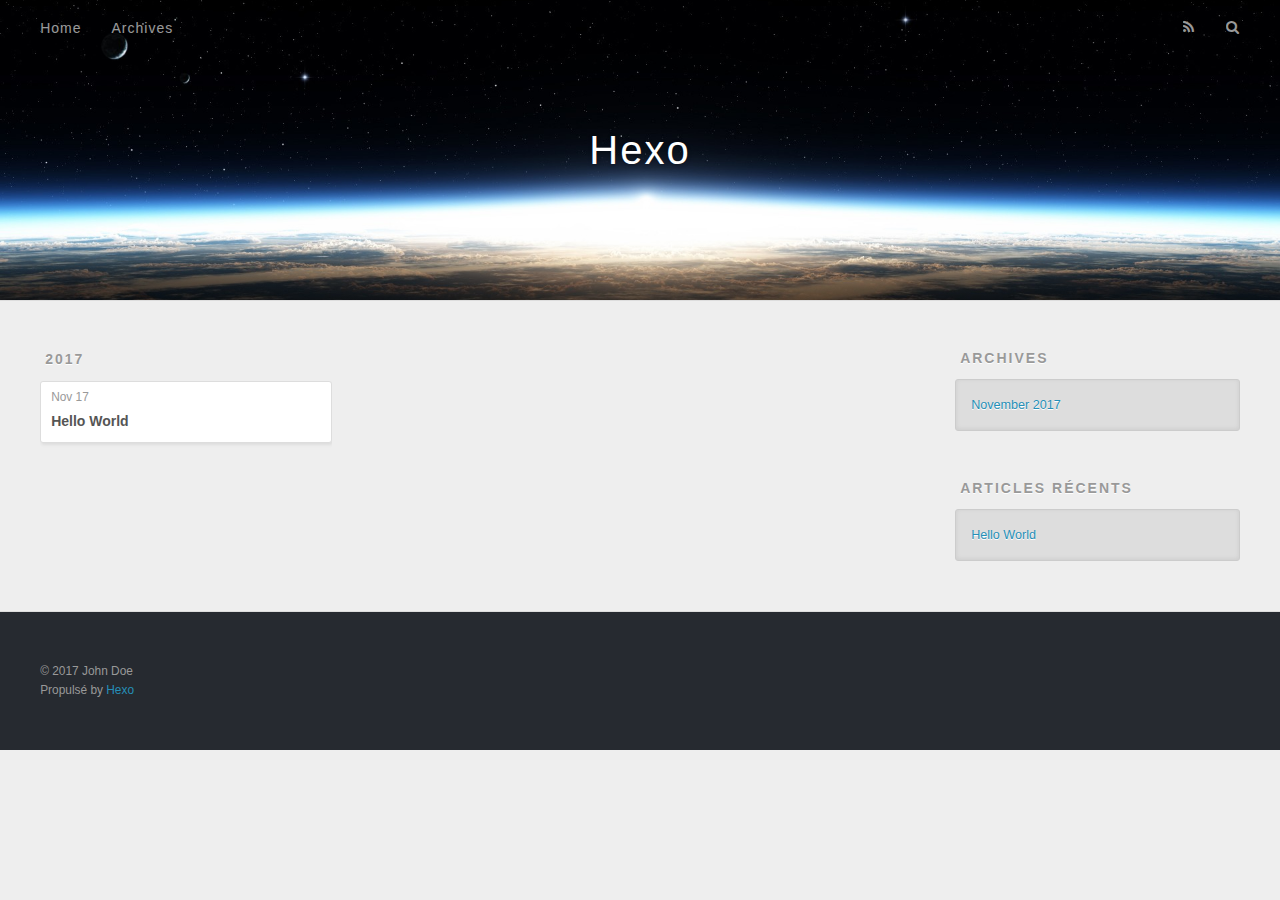
==== archives/index.html @ 2ea52ee2 "Site updated: 2017-11-17 14:24:25" ====
<!DOCTYPE html>
<html>
<head>
  <meta charset="utf-8">
  
  <title>Archives | Hexo</title>
  <meta name="viewport" content="width=device-width, initial-scale=1, maximum-scale=1">
  <meta property="og:type" content="website">
<meta property="og:title" content="Hexo">
<meta property="og:url" content="http://yoursite.com/archives/index.html">
<meta property="og:site_name" content="Hexo">
<meta name="twitter:card" content="summary">
<meta name="twitter:title" content="Hexo">
  
    <link rel="alternate" href="/atom.xml" title="Hexo" type="application/atom+xml">
  
  
    <link rel="icon" href="/favicon.png">
  
  
    <link href="//fonts.googleapis.com/css?family=Source+Code+Pro" rel="stylesheet" type="text/css">
  
  <link rel="stylesheet" href="/css/style.css">
  

</head>

<body>
  <div id="container">
    <div id="wrap">
      <header id="header">
  <div id="banner"></div>
  <div id="header-outer" class="outer">
    <div id="header-title" class="inner">
      <h1 id="logo-wrap">
        <a href="/" id="logo">Hexo</a>
      </h1>
      
    </div>
    <div id="header-inner" class="inner">
      <nav id="main-nav">
        <a id="main-nav-toggle" class="nav-icon"></a>
        
          <a class="main-nav-link" href="/">Home</a>
        
          <a class="main-nav-link" href="/archives">Archives</a>
        
      </nav>
      <nav id="sub-nav">
        
          <a id="nav-rss-link" class="nav-icon" href="/atom.xml" title="Flux RSS"></a>
        
        <a id="nav-search-btn" class="nav-icon" title="Rechercher"></a>
      </nav>
      <div id="search-form-wrap">
        <form action="//google.com/search" method="get" accept-charset="UTF-8" class="search-form"><input type="search" name="q" class="search-form-input" placeholder="Search"><button type="submit" class="search-form-submit">&#xF002;</button><input type="hidden" name="sitesearch" value="http://yoursite.com"></form>
      </div>
    </div>
  </div>
</header>
      <div class="outer">
        <section id="main">
  
  
    
    
      
      
      <section class="archives-wrap">
        <div class="archive-year-wrap">
          <a href="/archives/2017" class="archive-year">2017</a>
        </div>
        <div class="archives">
    
    <article class="archive-article archive-type-post">
  <div class="archive-article-inner">
    <header class="archive-article-header">
      <a href="/2017/11/17/hello-world/" class="archive-article-date">
  <time datetime="2017-11-17T05:58:06.000Z" itemprop="datePublished">Nov 17</time>
</a>
      
  
    <h1 itemprop="name">
      <a class="archive-article-title" href="/2017/11/17/hello-world/">Hello World</a>
    </h1>
  

    </header>
  </div>
</article>
  
  
    </div></section>
  

</section>
        
          <aside id="sidebar">
  
    

  
    

  
    
  
    
  <div class="widget-wrap">
    <h3 class="widget-title">Archives</h3>
    <div class="widget">
      <ul class="archive-list"><li class="archive-list-item"><a class="archive-list-link" href="/archives/2017/11/">November 2017</a></li></ul>
    </div>
  </div>


  
    
  <div class="widget-wrap">
    <h3 class="widget-title">Articles récents</h3>
    <div class="widget">
      <ul>
        
          <li>
            <a href="/2017/11/17/hello-world/">Hello World</a>
          </li>
        
      </ul>
    </div>
  </div>

  
</aside>
        
      </div>
      <footer id="footer">
  
  <div class="outer">
    <div id="footer-info" class="inner">
      &copy; 2017 John Doe<br>
      Propulsé by <a href="http://hexo.io/" target="_blank">Hexo</a>
    </div>
  </div>
</footer>
    </div>
    <nav id="mobile-nav">
  
    <a href="/" class="mobile-nav-link">Home</a>
  
    <a href="/archives" class="mobile-nav-link">Archives</a>
  
</nav>
    

<script src="//ajax.googleapis.com/ajax/libs/jquery/2.0.3/jquery.min.js"></script>


  <link rel="stylesheet" href="/fancybox/jquery.fancybox.css">
  <script src="/fancybox/jquery.fancybox.pack.js"></script>


<script src="/js/script.js"></script>

  </div>
</body>
</html>
---- css/style.css ----
body {
  width: 100%;
}
body:before,
body:after {
  content: "";
  display: table;
}
body:after {
  clear: both;
}
html,
body,
div,
span,
applet,
object,
iframe,
h1,
h2,
h3,
h4,
h5,
h6,
p,
blockquote,
pre,
a,
abbr,
acronym,
address,
big,
cite,
code,
del,
dfn,
em,
img,
ins,
kbd,
q,
s,
samp,
small,
strike,
strong,
sub,
sup,
tt,
var,
dl,
dt,
dd,
ol,
ul,
li,
fieldset,
form,
label,
legend,
table,
caption,
tbody,
tfoot,
thead,
tr,
th,
td {
  margin: 0;
  padding: 0;
  border: 0;
  outline: 0;
  font-weight: inherit;
  font-style: inherit;
  font-family: inherit;
  font-size: 100%;
  vertical-align: baseline;
}
body {
  line-height: 1;
  color: #000;
  background: #fff;
}
ol,
ul {
  list-style: none;
}
table {
  border-collapse: separate;
  border-spacing: 0;
  vertical-align: middle;
}
caption,
th,
td {
  text-align: left;
  font-weight: normal;
  vertical-align: middle;
}
a img {
  border: none;
}
input,
button {
  margin: 0;
  padding: 0;
}
input::-moz-focus-inner,
button::-moz-focus-inner {
  border: 0;
  padding: 0;
}
@font-face {
  font-family: FontAwesome;
  font-style: normal;
  font-weight: normal;
  src: url("fonts/fontawesome-webfont.eot?v=#4.0.3");
  src: url("fonts/fontawesome-webfont.eot?#iefix&v=#4.0.3") format("embedded-opentype"), url("fonts/fontawesome-webfont.woff?v=#4.0.3") format("woff"), url("fonts/fontawesome-webfont.ttf?v=#4.0.3") format("truetype"), url("fonts/fontawesome-webfont.svg#fontawesomeregular?v=#4.0.3") format("svg");
}
html,
body,
#container {
  height: 100%;
}
body {
  background: #eee;
  font: 14px "Helvetica Neue", Helvetica, Arial, sans-serif;
  -webkit-text-size-adjust: 100%;
}
.outer {
  max-width: 1220px;
  margin: 0 auto;
  padding: 0 20px;
}
.outer:before,
.outer:after {
  content: "";
  display: table;
}
.outer:after {
  clear: both;
}
.inner {
  display: inline;
  float: left;
  width: 98.33333333333333%;
  margin: 0 0.833333333333333%;
}
.left,
.alignleft {
  float: left;
}
.right,
.alignright {
  float: right;
}
.clear {
  clear: both;
}
#container {
  position: relative;
}
.mobile-nav-on {
  overflow: hidden;
}
#wrap {
  height: 100%;
  width: 100%;
  position: absolute;
  top: 0;
  left: 0;
  -webkit-transition: 0.2s ease-out;
  -moz-transition: 0.2s ease-out;
  -ms-transition: 0.2s ease-out;
  transition: 0.2s ease-out;
  z-index: 1;
  background: #eee;
}
.mobile-nav-on #wrap {
  left: 280px;
}
@media screen and (min-width: 768px) {
  #main {
    display: inline;
    float: left;
    width: 73.33333333333333%;
    margin: 0 0.833333333333333%;
  }
}
.article-date,
.article-category-link,
.archive-year,
.widget-title {
  text-decoration: none;
  text-transform: uppercase;
  letter-spacing: 2px;
  color: #999;
  margin-bottom: 1em;
  margin-left: 5px;
  line-height: 1em;
  text-shadow: 0 1px #fff;
  font-weight: bold;
}
.article-inner,
.archive-article-inner {
  background: #fff;
  -webkit-box-shadow: 1px 2px 3px #ddd;
  box-shadow: 1px 2px 3px #ddd;
  border: 1px solid #ddd;
  border-radius: 3px;
}
.article-entry h1,
.widget h1 {
  font-size: 2em;
}
.article-entry h2,
.widget h2 {
  font-size: 1.5em;
}
.article-entry h3,
.widget h3 {
  font-size: 1.3em;
}
.article-entry h4,
.widget h4 {
  font-size: 1.2em;
}
.article-entry h5,
.widget h5 {
  font-size: 1em;
}
.article-entry h6,
.widget h6 {
  font-size: 1em;
  color: #999;
}
.article-entry hr,
.widget hr {
  border: 1px dashed #ddd;
}
.article-entry strong,
.widget strong {
  font-weight: bold;
}
.article-entry em,
.widget em,
.article-entry cite,
.widget cite {
  font-style: italic;
}
.article-entry sup,
.widget sup,
.article-entry sub,
.widget sub {
  font-size: 0.75em;
  line-height: 0;
  position: relative;
  vertical-align: baseline;
}
.article-entry sup,
.widget sup {
  top: -0.5em;
}
.article-entry sub,
.widget sub {
  bottom: -0.2em;
}
.article-entry small,
.widget small {
  font-size: 0.85em;
}
.article-entry acronym,
.widget acronym,
.article-entry abbr,
.widget abbr {
  border-bottom: 1px dotted;
}
.article-entry ul,
.widget ul,
.article-entry ol,
.widget ol,
.article-entry dl,
.widget dl {
  margin: 0 20px;
  line-height: 1.6em;
}
.article-entry ul ul,
.widget ul ul,
.article-entry ol ul,
.widget ol ul,
.article-entry ul ol,
.widget ul ol,
.article-entry ol ol,
.widget ol ol {
  margin-top: 0;
  margin-bottom: 0;
}
.article-entry ul,
.widget ul {
  list-style: disc;
}
.article-entry ol,
.widget ol {
  list-style: decimal;
}
.article-entry dt,
.widget dt {
  font-weight: bold;
}
#header {
  height: 300px;
  position: relative;
  border-bottom: 1px solid #ddd;
}
#header:before,
#header:after {
  content: "";
  position: absolute;
  left: 0;
  right: 0;
  height: 40px;
}
#header:before {
  top: 0;
  background: -webkit-linear-gradient(rgba(0,0,0,0.2), transparent);
  background: -moz-linear-gradient(rgba(0,0,0,0.2), transparent);
  background: -ms-linear-gradient(rgba(0,0,0,0.2), transparent);
  background: linear-gradient(rgba(0,0,0,0.2), transparent);
}
#header:after {
  bottom: 0;
  background: -webkit-linear-gradient(transparent, rgba(0,0,0,0.2));
  background: -moz-linear-gradient(transparent, rgba(0,0,0,0.2));
  background: -ms-linear-gradient(transparent, rgba(0,0,0,0.2));
  background: linear-gradient(transparent, rgba(0,0,0,0.2));
}
#header-outer {
  height: 100%;
  position: relative;
}
#header-inner {
  position: relative;
  overflow: hidden;
}
#banner {
  position: absolute;
  top: 0;
  left: 0;
  width: 100%;
  height: 100%;
  background: url("images/banner.jpg") center #000;
  -webkit-background-size: cover;
  -moz-background-size: cover;
  background-size: cover;
  z-index: -1;
}
#header-title {
  text-align: center;
  height: 40px;
  position: absolute;
  top: 50%;
  left: 0;
  margin-top: -20px;
}
#logo,
#subtitle {
  text-decoration: none;
  color: #fff;
  font-weight: 300;
  text-shadow: 0 1px 4px rgba(0,0,0,0.3);
}
#logo {
  font-size: 40px;
  line-height: 40px;
  letter-spacing: 2px;
}
#subtitle {
  font-size: 16px;
  line-height: 16px;
  letter-spacing: 1px;
}
#subtitle-wrap {
  margin-top: 16px;
}
#main-nav {
  float: left;
  margin-left: -15px;
}
.nav-icon,
.main-nav-link {
  float: left;
  color: #fff;
  opacity: 0.6;
  text-decoration: none;
  text-shadow: 0 1px rgba(0,0,0,0.2);
  -webkit-transition: opacity 0.2s;
  -moz-transition: opacity 0.2s;
  -ms-transition: opacity 0.2s;
  transition: opacity 0.2s;
  display: block;
  padding: 20px 15px;
}
.nav-icon:hover,
.main-nav-link:hover {
  opacity: 1;
}
.nav-icon {
  font-family: FontAwesome;
  text-align: center;
  font-size: 14px;
  width: 14px;
  height: 14px;
  padding: 20px 15px;
  position: relative;
  cursor: pointer;
}
.main-nav-link {
  font-weight: 300;
  letter-spacing: 1px;
}
@media screen and (max-width: 479px) {
  .main-nav-link {
    display: none;
  }
}
#main-nav-toggle {
  display: none;
}
#main-nav-toggle:before {
  content: "\f0c9";
}
@media screen and (max-width: 479px) {
  #main-nav-toggle {
    display: block;
  }
}
#sub-nav {
  float: right;
  margin-right: -15px;
}
#nav-rss-link:before {
  content: "\f09e";
}
#nav-search-btn:before {
  content: "\f002";
}
#search-form-wrap {
  position: absolute;
  top: 15px;
  width: 150px;
  height: 30px;
  right: -150px;
  opacity: 0;
  -webkit-transition: 0.2s ease-out;
  -moz-transition: 0.2s ease-out;
  -ms-transition: 0.2s ease-out;
  transition: 0.2s ease-out;
}
#search-form-wrap.on {
  opacity: 1;
  right: 0;
}
@media screen and (max-width: 479px) {
  #search-form-wrap {
    width: 100%;
    right: -100%;
  }
}
.search-form {
  position: absolute;
  top: 0;
  left: 0;
  right: 0;
  background: #fff;
  padding: 5px 15px;
  border-radius: 15px;
  -webkit-box-shadow: 0 0 10px rgba(0,0,0,0.3);
  box-shadow: 0 0 10px rgba(0,0,0,0.3);
}
.search-form-input {
  border: none;
  background: none;
  color: #555;
  width: 100%;
  font: 13px "Helvetica Neue", Helvetica, Arial, sans-serif;
  outline: none;
}
.search-form-input::-webkit-search-results-decoration,
.search-form-input::-webkit-search-cancel-button {
  -webkit-appearance: none;
}
.search-form-submit {
  position: absolute;
  top: 50%;
  right: 10px;
  margin-top: -7px;
  font: 13px FontAwesome;
  border: none;
  background: none;
  color: #bbb;
  cursor: pointer;
}
.search-form-submit:hover,
.search-form-submit:focus {
  color: #777;
}
.article {
  margin: 50px 0;
}
.article-inner {
  overflow: hidden;
}
.article-meta:before,
.article-meta:after {
  content: "";
  display: table;
}
.article-meta:after {
  clear: both;
}
.article-date {
  float: left;
}
.article-category {
  float: left;
  line-height: 1em;
  color: #ccc;
  text-shadow: 0 1px #fff;
  margin-left: 8px;
}
.article-category:before {
  content: "\2022";
}
.article-category-link {
  margin: 0 12px 1em;
}
.article-header {
  padding: 20px 20px 0;
}
.article-title {
  text-decoration: none;
  font-size: 2em;
  font-weight: bold;
  color: #555;
  line-height: 1.1em;
  -webkit-transition: color 0.2s;
  -moz-transition: color 0.2s;
  -ms-transition: color 0.2s;
  transition: color 0.2s;
}
a.article-title:hover {
  color: #258fb8;
}
.article-entry {
  color: #555;
  padding: 0 20px;
}
.article-entry:before,
.article-entry:after {
  content: "";
  display: table;
}
.article-entry:after {
  clear: both;
}
.article-entry p,
.article-entry table {
  line-height: 1.6em;
  margin: 1.6em 0;
}
.article-entry h1,
.article-entry h2,
.article-entry h3,
.article-entry h4,
.article-entry h5,
.article-entry h6 {
  font-weight: bold;
}
.article-entry h1,
.article-entry h2,
.article-entry h3,
.article-entry h4,
.article-entry h5,
.article-entry h6 {
  line-height: 1.1em;
  margin: 1.1em 0;
}
.article-entry a {
  color: #258fb8;
  text-decoration: none;
}
.article-entry a:hover {
  text-decoration: underline;
}
.article-entry ul,
.article-entry ol,
.article-entry dl {
  margin-top: 1.6em;
  margin-bottom: 1.6em;
}
.article-entry img,
.article-entry video {
  max-width: 100%;
  height: auto;
  display: block;
  margin: auto;
}
.article-entry iframe {
  border: none;
}
.article-entry table {
  width: 100%;
  border-collapse: collapse;
  border-spacing: 0;
}
.article-entry th {
  font-weight: bold;
  border-bottom: 3px solid #ddd;
  padding-bottom: 0.5em;
}
.article-entry td {
  border-bottom: 1px solid #ddd;
  padding: 10px 0;
}
.article-entry blockquote {
  font-family: Georgia, "Times New Roman", serif;
  font-size: 1.4em;
  margin: 1.6em 20px;
  text-align: center;
}
.article-entry blockquote footer {
  font-size: 14px;
  margin: 1.6em 0;
  font-family: "Helvetica Neue", Helvetica, Arial, sans-serif;
}
.article-entry blockquote footer cite:before {
  content: "—";
  padding: 0 0.5em;
}
.article-entry .pullquote {
  text-align: left;
  width: 45%;
  margin: 0;
}
.article-entry .pullquote.left {
  margin-left: 0.5em;
  margin-right: 1em;
}
.article-entry .pullquote.right {
  margin-right: 0.5em;
  margin-left: 1em;
}
.article-entry .caption {
  color: #999;
  display: block;
  font-size: 0.9em;
  margin-top: 0.5em;
  position: relative;
  text-align: center;
}
.article-entry .video-container {
  position: relative;
  padding-top: 56.25%;
  height: 0;
  overflow: hidden;
}
.article-entry .video-container iframe,
.article-entry .video-container object,
.article-entry .video-container embed {
  position: absolute;
  top: 0;
  left: 0;
  width: 100%;
  height: 100%;
  margin-top: 0;
}
.article-more-link a {
  display: inline-block;
  line-height: 1em;
  padding: 6px 15px;
  border-radius: 15px;
  background: #eee;
  color: #999;
  text-shadow: 0 1px #fff;
  text-decoration: none;
}
.article-more-link a:hover {
  background: #258fb8;
  color: #fff;
  text-decoration: none;
  text-shadow: 0 1px #1e7293;
}
.article-footer {
  font-size: 0.85em;
  line-height: 1.6em;
  border-top: 1px solid #ddd;
  padding-top: 1.6em;
  margin: 0 20px 20px;
}
.article-footer:before,
.article-footer:after {
  content: "";
  display: table;
}
.article-footer:after {
  clear: both;
}
.article-footer a {
  color: #999;
  text-decoration: none;
}
.article-footer a:hover {
  color: #555;
}
.article-tag-list-item {
  float: left;
  margin-right: 10px;
}
.article-tag-list-link:before {
  content: "#";
}
.article-comment-link {
  float: right;
}
.article-comment-link:before {
  content: "\f075";
  font-family: FontAwesome;
  padding-right: 8px;
}
.article-share-link {
  cursor: pointer;
  float: right;
  margin-left: 20px;
}
.article-share-link:before {
  content: "\f064";
  font-family: FontAwesome;
  padding-right: 6px;
}
#article-nav {
  position: relative;
}
#article-nav:before,
#article-nav:after {
  content: "";
  display: table;
}
#article-nav:after {
  clear: both;
}
@media screen and (min-width: 768px) {
  #article-nav {
    margin: 50px 0;
  }
  #article-nav:before {
    width: 8px;
    height: 8px;
    position: absolute;
    top: 50%;
    left: 50%;
    margin-top: -4px;
    margin-left: -4px;
    content: "";
    border-radius: 50%;
    background: #ddd;
    -webkit-box-shadow: 0 1px 2px #fff;
    box-shadow: 0 1px 2px #fff;
  }
}
.article-nav-link-wrap {
  text-decoration: none;
  text-shadow: 0 1px #fff;
  color: #999;
  -webkit-box-sizing: border-box;
  -moz-box-sizing: border-box;
  box-sizing: border-box;
  margin-top: 50px;
  text-align: center;
  display: block;
}
.article-nav-link-wrap:hover {
  color: #555;
}
@media screen and (min-width: 768px) {
  .article-nav-link-wrap {
    width: 50%;
    margin-top: 0;
  }
}
@media screen and (min-width: 768px) {
  #article-nav-newer {
    float: left;
    text-align: right;
    padding-right: 20px;
  }
}
@media screen and (min-width: 768px) {
  #article-nav-older {
    float: right;
    text-align: left;
    padding-left: 20px;
  }
}
.article-nav-caption {
  text-transform: uppercase;
  letter-spacing: 2px;
  color: #ddd;
  line-height: 1em;
  font-weight: bold;
}
#article-nav-newer .article-nav-caption {
  margin-right: -2px;
}
.article-nav-title {
  font-size: 0.85em;
  line-height: 1.6em;
  margin-top: 0.5em;
}
.article-share-box {
  position: absolute;
  display: none;
  background: #fff;
  -webkit-box-shadow: 1px 2px 10px rgba(0,0,0,0.2);
  box-shadow: 1px 2px 10px rgba(0,0,0,0.2);
  border-radius: 3px;
  margin-left: -145px;
  overflow: hidden;
  z-index: 1;
}
.article-share-box.on {
  display: block;
}
.article-share-input {
  width: 100%;
  background: none;
  -webkit-box-sizing: border-box;
  -moz-box-sizing: border-box;
  box-sizing: border-box;
  font: 14px "Helvetica Neue", Helvetica, Arial, sans-serif;
  padding: 0 15px;
  color: #555;
  outline: none;
  border: 1px solid #ddd;
  border-radius: 3px 3px 0 0;
  height: 36px;
  line-height: 36px;
}
.article-share-links {
  background: #eee;
}
.article-share-links:before,
.article-share-links:after {
  content: "";
  display: table;
}
.article-share-links:after {
  clear: both;
}
.article-share-twitter,
.article-share-facebook,
.article-share-pinterest,
.article-share-google {
  width: 50px;
  height: 36px;
  display: block;
  float: left;
  position: relative;
  color: #999;
  text-shadow: 0 1px #fff;
}
.article-share-twitter:before,
.article-share-facebook:before,
.article-share-pinterest:before,
.article-share-google:before {
  font-size: 20px;
  font-family: FontAwesome;
  width: 20px;
  height: 20px;
  position: absolute;
  top: 50%;
  left: 50%;
  margin-top: -10px;
  margin-left: -10px;
  text-align: center;
}
.article-share-twitter:hover,
.article-share-facebook:hover,
.article-share-pinterest:hover,
.article-share-google:hover {
  color: #fff;
}
.article-share-twitter:before {
  content: "\f099";
}
.article-share-twitter:hover {
  background: #00aced;
  text-shadow: 0 1px #008abe;
}
.article-share-facebook:before {
  content: "\f09a";
}
.article-share-facebook:hover {
  background: #3b5998;
  text-shadow: 0 1px #2f477a;
}
.article-share-pinterest:before {
  content: "\f0d2";
}
.article-share-pinterest:hover {
  background: #cb2027;
  text-shadow: 0 1px #a21a1f;
}
.article-share-google:before {
  content: "\f0d5";
}
.article-share-google:hover {
  background: #dd4b39;
  text-shadow: 0 1px #be3221;
}
.article-gallery {
  background: #000;
  position: relative;
}
.article-gallery-photos {
  position: relative;
  overflow: hidden;
}
.article-gallery-img {
  display: none;
  max-width: 100%;
}
.article-gallery-img:first-child {
  display: block;
}
.article-gallery-img.loaded {
  position: absolute;
  display: block;
}
.article-gallery-img img {
  display: block;
  max-width: 100%;
  margin: 0 auto;
}
#comments {
  background: #fff;
  -webkit-box-shadow: 1px 2px 3px #ddd;
  box-shadow: 1px 2px 3px #ddd;
  padding: 20px;
  border: 1px solid #ddd;
  border-radius: 3px;
  margin: 50px 0;
}
#comments a {
  color: #258fb8;
}
.archives-wrap {
  margin: 50px 0;
}
.archives:before,
.archives:after {
  content: "";
  display: table;
}
.archives:after {
  clear: both;
}
.archive-year-wrap {
  margin-bottom: 1em;
}
.archives {
  -webkit-column-gap: 10px;
  -moz-column-gap: 10px;
  column-gap: 10px;
}
@media screen and (min-width: 480px) and (max-width: 767px) {
  .archives {
    -webkit-column-count: 2;
    -moz-column-count: 2;
    column-count: 2;
  }
}
@media screen and (min-width: 768px) {
  .archives {
    -webkit-column-count: 3;
    -moz-column-count: 3;
    column-count: 3;
  }
}
.archive-article {
  -webkit-column-break-inside: avoid;
  page-break-inside: avoid;
  overflow: hidden;
  break-inside: avoid-column;
}
.archive-article-inner {
  padding: 10px;
  margin-bottom: 15px;
}
.archive-article-title {
  text-decoration: none;
  font-weight: bold;
  color: #555;
  -webkit-transition: color 0.2s;
  -moz-transition: color 0.2s;
  -ms-transition: color 0.2s;
  transition: color 0.2s;
  line-height: 1.6em;
}
.archive-article-title:hover {
  color: #258fb8;
}
.archive-article-footer {
  margin-top: 1em;
}
.archive-article-date {
  color: #999;
  text-decoration: none;
  font-size: 0.85em;
  line-height: 1em;
  margin-bottom: 0.5em;
  display: block;
}
#page-nav {
  margin: 50px auto;
  background: #fff;
  -webkit-box-shadow: 1px 2px 3px #ddd;
  box-shadow: 1px 2px 3px #ddd;
  border: 1px solid #ddd;
  border-radius: 3px;
  text-align: center;
  color: #999;
  overflow: hidden;
}
#page-nav:before,
#page-nav:after {
  content: "";
  display: table;
}
#page-nav:after {
  clear: both;
}
#page-nav a,
#page-nav span {
  padding: 10px 20px;
  line-height: 1;
  height: 2ex;
}
#page-nav a {
  color: #999;
  text-decoration: none;
}
#page-nav a:hover {
  background: #999;
  color: #fff;
}
#page-nav .prev {
  float: left;
}
#page-nav .next {
  float: right;
}
#page-nav .page-number {
  display: inline-block;
}
@media screen and (max-width: 479px) {
  #page-nav .page-number {
    display: none;
  }
}
#page-nav .current {
  color: #555;
  font-weight: bold;
}
#page-nav .space {
  color: #ddd;
}
#footer {
  background: #262a30;
  padding: 50px 0;
  border-top: 1px solid #ddd;
  color: #999;
}
#footer a {
  color: #258fb8;
  text-decoration: none;
}
#footer a:hover {
  text-decoration: underline;
}
#footer-info {
  line-height: 1.6em;
  font-size: 0.85em;
}
.article-entry pre,
.article-entry .highlight {
  background: #2d2d2d;
  margin: 0 -20px;
  padding: 15px 20px;
  border-style: solid;
  border-color: #ddd;
  border-width: 1px 0;
  overflow: auto;
  color: #ccc;
  line-height: 22.400000000000002px;
}
.article-entry .highlight .gutter pre,
.article-entry .gist .gist-file .gist-data .line-numbers {
  color: #666;
  font-size: 0.85em;
}
.article-entry pre,
.article-entry code {
  font-family: "Source Code Pro", Consolas, Monaco, Menlo, Consolas, monospace;
}
.article-entry code {
  background: #eee;
  text-shadow: 0 1px #fff;
  padding: 0 0.3em;
}
.article-entry pre code {
  background: none;
  text-shadow: none;
  padding: 0;
}
.article-entry .highlight pre {
  border: none;
  margin: 0;
  padding: 0;
}
.article-entry .highlight table {
  margin: 0;
  width: auto;
}
.article-entry .highlight td {
  border: none;
  padding: 0;
}
.article-entry .highlight figcaption {
  font-size: 0.85em;
  color: #999;
  line-height: 1em;
  margin-bottom: 1em;
}
.article-entry .highlight figcaption:before,
.article-entry .highlight figcaption:after {
  content: "";
  display: table;
}
.article-entry .highlight figcaption:after {
  clear: both;
}
.article-entry .highlight figcaption a {
  float: right;
}
.article-entry .highlight .gutter pre {
  text-align: right;
  padding-right: 20px;
}
.article-entry .highlight .line {
  height: 22.400000000000002px;
}
.article-entry .highlight .line.marked {
  background: #515151;
}
.article-entry .gist {
  margin: 0 -20px;
  border-style: solid;
  border-color: #ddd;
  border-width: 1px 0;
  background: #2d2d2d;
  padding: 15px 20px 15px 0;
}
.article-entry .gist .gist-file {
  border: none;
  font-family: "Source Code Pro", Consolas, Monaco, Menlo, Consolas, monospace;
  margin: 0;
}
.article-entry .gist .gist-file .gist-data {
  background: none;
  border: none;
}
.article-entry .gist .gist-file .gist-data .line-numbers {
  background: none;
  border: none;
  padding: 0 20px 0 0;
}
.article-entry .gist .gist-file .gist-data .line-data {
  padding: 0 !important;
}
.article-entry .gist .gist-file .highlight {
  margin: 0;
  padding: 0;
  border: none;
}
.article-entry .gist .gist-file .gist-meta {
  background: #2d2d2d;
  color: #999;
  font: 0.85em "Helvetica Neue", Helvetica, Arial, sans-serif;
  text-shadow: 0 0;
  padding: 0;
  margin-top: 1em;
  margin-left: 20px;
}
.article-entry .gist .gist-file .gist-meta a {
  color: #258fb8;
  font-weight: normal;
}
.article-entry .gist .gist-file .gist-meta a:hover {
  text-decoration: underline;
}
pre .comment,
pre .title {
  color: #999;
}
pre .variable,
pre .attribute,
pre .tag,
pre .regexp,
pre .ruby .constant,
pre .xml .tag .title,
pre .xml .pi,
pre .xml .doctype,
pre .html .doctype,
pre .css .id,
pre .css .class,
pre .css .pseudo {
  color: #f2777a;
}
pre .number,
pre .preprocessor,
pre .built_in,
pre .literal,
pre .params,
pre .constant {
  color: #f99157;
}
pre .class,
pre .ruby .class .title,
pre .css .rules .attribute {
  color: #9c9;
}
pre .string,
pre .value,
pre .inheritance,
pre .header,
pre .ruby .symbol,
pre .xml .cdata {
  color: #9c9;
}
pre .css .hexcolor {
  color: #6cc;
}
pre .function,
pre .python .decorator,
pre .python .title,
pre .ruby .function .title,
pre .ruby .title .keyword,
pre .perl .sub,
pre .javascript .title,
pre .coffeescript .title {
  color: #69c;
}
pre .keyword,
pre .javascript .function {
  color: #c9c;
}
@media screen and (max-width: 479px) {
  #mobile-nav {
    position: absolute;
    top: 0;
    left: 0;
    width: 280px;
    height: 100%;
    background: #191919;
    border-right: 1px solid #fff;
  }
}
@media screen and (max-width: 479px) {
  .mobile-nav-link {
    display: block;
    color: #999;
    text-decoration: none;
    padding: 15px 20px;
    font-weight: bold;
  }
  .mobile-nav-link:hover {
    color: #fff;
  }
}
@media screen and (min-width: 768px) {
  #sidebar {
    display: inline;
    float: left;
    width: 23.333333333333332%;
    margin: 0 0.833333333333333%;
  }
}
.widget-wrap {
  margin: 50px 0;
}
.widget {
  color: #777;
  text-shadow: 0 1px #fff;
  background: #ddd;
  -webkit-box-shadow: 0 -1px 4px #ccc inset;
  box-shadow: 0 -1px 4px #ccc inset;
  border: 1px solid #ccc;
  padding: 15px;
  border-radius: 3px;
}
.widget a {
  color: #258fb8;
  text-decoration: none;
}
.widget a:hover {
  text-decoration: underline;
}
.widget ul ul,
.widget ol ul,
.widget dl ul,
.widget ul ol,
.widget ol ol,
.widget dl ol,
.widget ul dl,
.widget ol dl,
.widget dl dl {
  margin-left: 15px;
  list-style: disc;
}
.widget {
  line-height: 1.6em;
  word-wrap: break-word;
  font-size: 0.9em;
}
.widget ul,
.widget ol {
  list-style: none;
  margin: 0;
}
.widget ul ul,
.widget ol ul,
.widget ul ol,
.widget ol ol {
  margin: 0 20px;
}
.widget ul ul,
.widget ol ul {
  list-style: disc;
}
.widget ul ol,
.widget ol ol {
  list-style: decimal;
}
.category-list-count,
.tag-list-count,
.archive-list-count {
  padding-left: 5px;
  color: #999;
  font-size: 0.85em;
}
.category-list-count:before,
.tag-list-count:before,
.archive-list-count:before {
  content: "(";
}
.category-list-count:after,
.tag-list-count:after,
.archive-list-count:after {
  content: ")";
}
.tagcloud a {
  margin-right: 5px;
  display: inline-block;
}
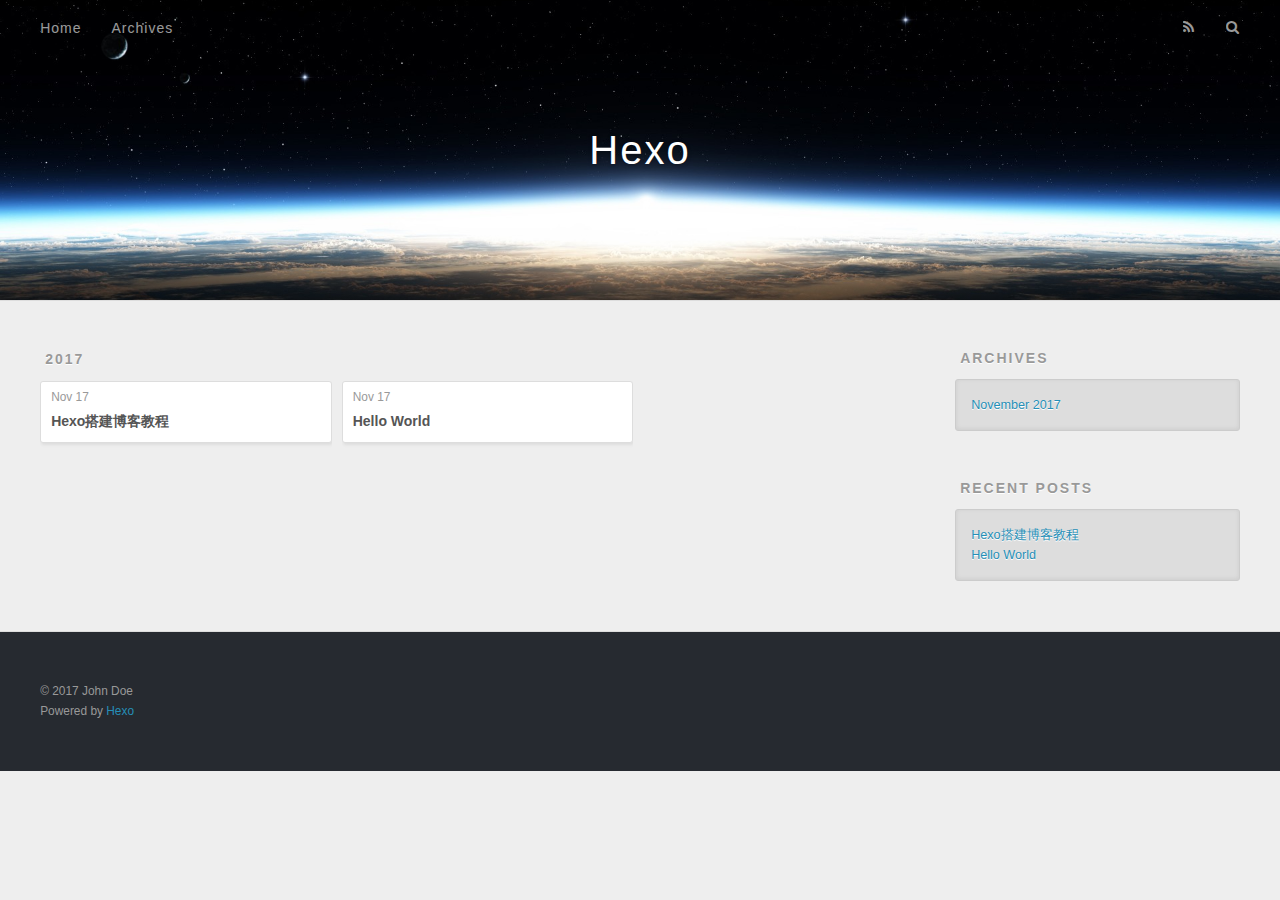
==== commit 3a4aa38b: "Site updated: 2017-11-17 14:36:56" ====
--- a/archives/index.html
+++ b/archives/index.html
@@ -48,9 +48,9 @@
       </nav>
       <nav id="sub-nav">
         
-          <a id="nav-rss-link" class="nav-icon" href="/atom.xml" title="Flux RSS"></a>
+          <a id="nav-rss-link" class="nav-icon" href="/atom.xml" title="RSS Feed"></a>
         
-        <a id="nav-search-btn" class="nav-icon" title="Rechercher"></a>
+        <a id="nav-search-btn" class="nav-icon" title="Search"></a>
       </nav>
       <div id="search-form-wrap">
         <form action="//google.com/search" method="get" accept-charset="UTF-8" class="search-form"><input type="search" name="q" class="search-form-input" placeholder="Search"><button type="submit" class="search-form-submit">&#xF002;</button><input type="hidden" name="sitesearch" value="http://yoursite.com"></form>
@@ -71,6 +71,25 @@
           <a href="/archives/2017" class="archive-year">2017</a>
         </div>
         <div class="archives">
+    
+    <article class="archive-article archive-type-post">
+  <div class="archive-article-inner">
+    <header class="archive-article-header">
+      <a href="/2017/11/17/Hexo搭建博客教程/" class="archive-article-date">
+  <time datetime="2017-11-17T06:35:28.000Z" itemprop="datePublished">Nov 17</time>
+</a>
+      
+  
+    <h1 itemprop="name">
+      <a class="archive-article-title" href="/2017/11/17/Hexo搭建博客教程/">Hexo搭建博客教程</a>
+    </h1>
+  
+
+    </header>
+  </div>
+</article>
+  
+    
     
     <article class="archive-article archive-type-post">
   <div class="archive-article-inner">
@@ -117,9 +136,13 @@
   
     
   <div class="widget-wrap">
-    <h3 class="widget-title">Articles récents</h3>
+    <h3 class="widget-title">Recent Posts</h3>
     <div class="widget">
       <ul>
+        
+          <li>
+            <a href="/2017/11/17/Hexo搭建博客教程/">Hexo搭建博客教程</a>
+          </li>
         
           <li>
             <a href="/2017/11/17/hello-world/">Hello World</a>
@@ -138,7 +161,7 @@
   <div class="outer">
     <div id="footer-info" class="inner">
       &copy; 2017 John Doe<br>
-      Propulsé by <a href="http://hexo.io/" target="_blank">Hexo</a>
+      Powered by <a href="http://hexo.io/" target="_blank">Hexo</a>
     </div>
   </div>
 </footer>
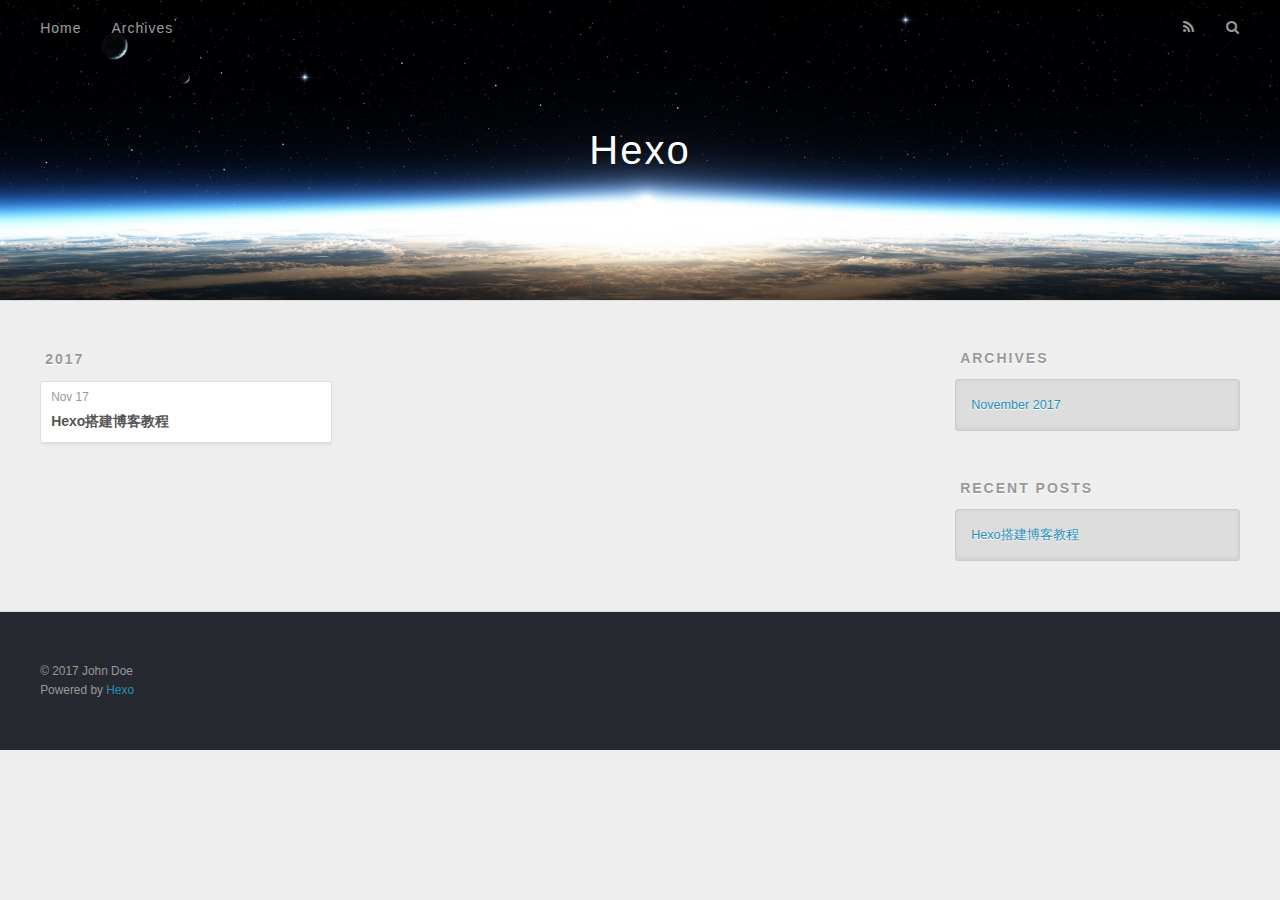
==== commit 19c35ce6: "Site updated: 2017-11-17 14:37:56" ====
--- a/archives/index.html
+++ b/archives/index.html
@@ -89,25 +89,6 @@
   </div>
 </article>
   
-    
-    
-    <article class="archive-article archive-type-post">
-  <div class="archive-article-inner">
-    <header class="archive-article-header">
-      <a href="/2017/11/17/hello-world/" class="archive-article-date">
-  <time datetime="2017-11-17T05:58:06.000Z" itemprop="datePublished">Nov 17</time>
-</a>
-      
-  
-    <h1 itemprop="name">
-      <a class="archive-article-title" href="/2017/11/17/hello-world/">Hello World</a>
-    </h1>
-  
-
-    </header>
-  </div>
-</article>
-  
   
     </div></section>
   
@@ -142,10 +123,6 @@
         
           <li>
             <a href="/2017/11/17/Hexo搭建博客教程/">Hexo搭建博客教程</a>
-          </li>
-        
-          <li>
-            <a href="/2017/11/17/hello-world/">Hello World</a>
           </li>
         
       </ul>
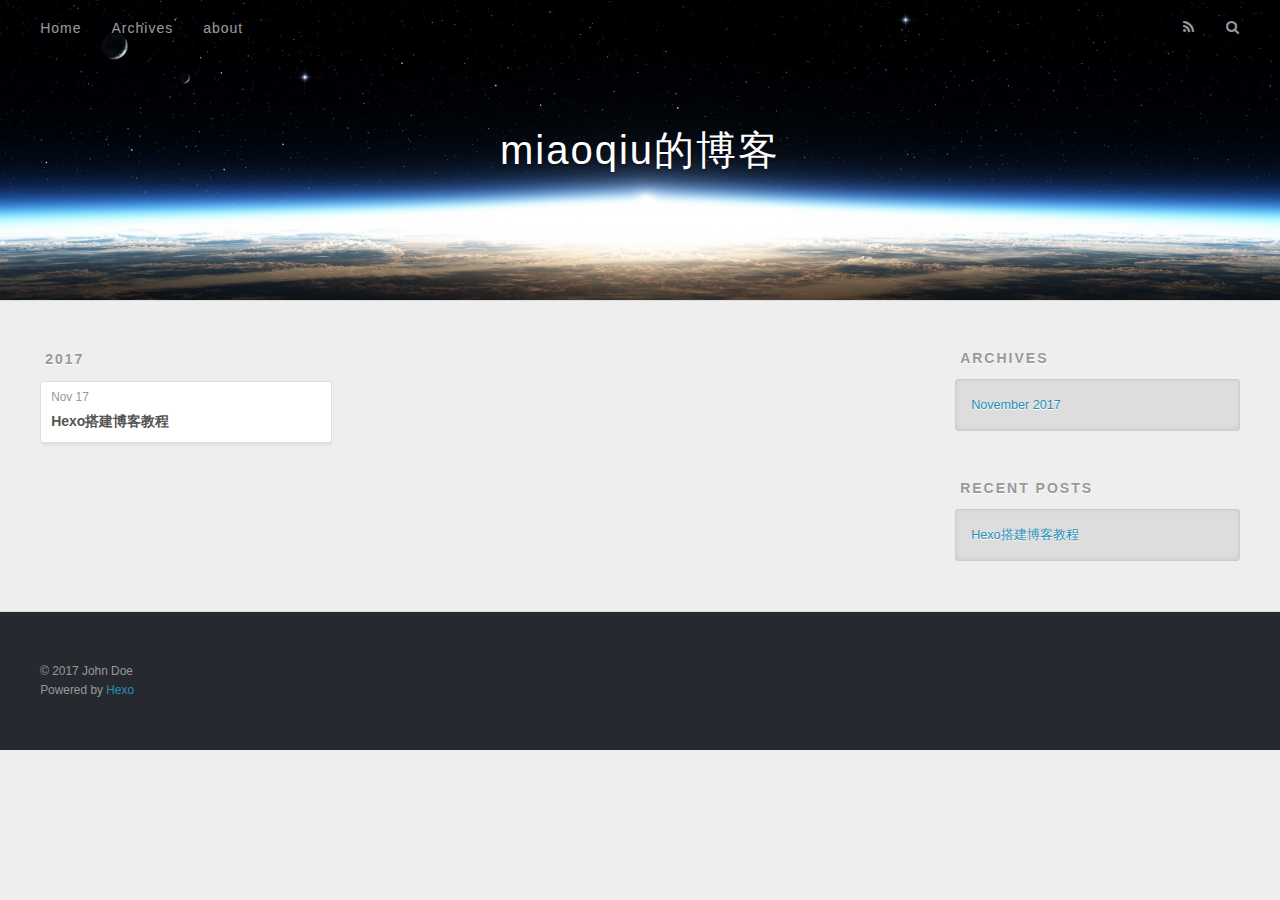
==== commit cc918eee: "Site updated: 2017-11-17 14:44:16" ====
--- a/archives/index.html
+++ b/archives/index.html
@@ -3,16 +3,16 @@
 <head>
   <meta charset="utf-8">
   
-  <title>Archives | Hexo</title>
+  <title>Archives | miaoqiu的博客</title>
   <meta name="viewport" content="width=device-width, initial-scale=1, maximum-scale=1">
   <meta property="og:type" content="website">
-<meta property="og:title" content="Hexo">
+<meta property="og:title" content="miaoqiu的博客">
 <meta property="og:url" content="http://yoursite.com/archives/index.html">
-<meta property="og:site_name" content="Hexo">
+<meta property="og:site_name" content="miaoqiu的博客">
 <meta name="twitter:card" content="summary">
-<meta name="twitter:title" content="Hexo">
+<meta name="twitter:title" content="miaoqiu的博客">
   
-    <link rel="alternate" href="/atom.xml" title="Hexo" type="application/atom+xml">
+    <link rel="alternate" href="/atom.xml" title="miaoqiu的博客" type="application/atom+xml">
   
   
     <link rel="icon" href="/favicon.png">
@@ -33,7 +33,7 @@
   <div id="header-outer" class="outer">
     <div id="header-title" class="inner">
       <h1 id="logo-wrap">
-        <a href="/" id="logo">Hexo</a>
+        <a href="/" id="logo">miaoqiu的博客</a>
       </h1>
       
     </div>
@@ -44,6 +44,8 @@
           <a class="main-nav-link" href="/">Home</a>
         
           <a class="main-nav-link" href="/archives">Archives</a>
+        
+          <a class="main-nav-link" href="/about">about</a>
         
       </nav>
       <nav id="sub-nav">
@@ -149,6 +151,8 @@
   
     <a href="/archives" class="mobile-nav-link">Archives</a>
   
+    <a href="/about" class="mobile-nav-link">about</a>
+  
 </nav>
     
 
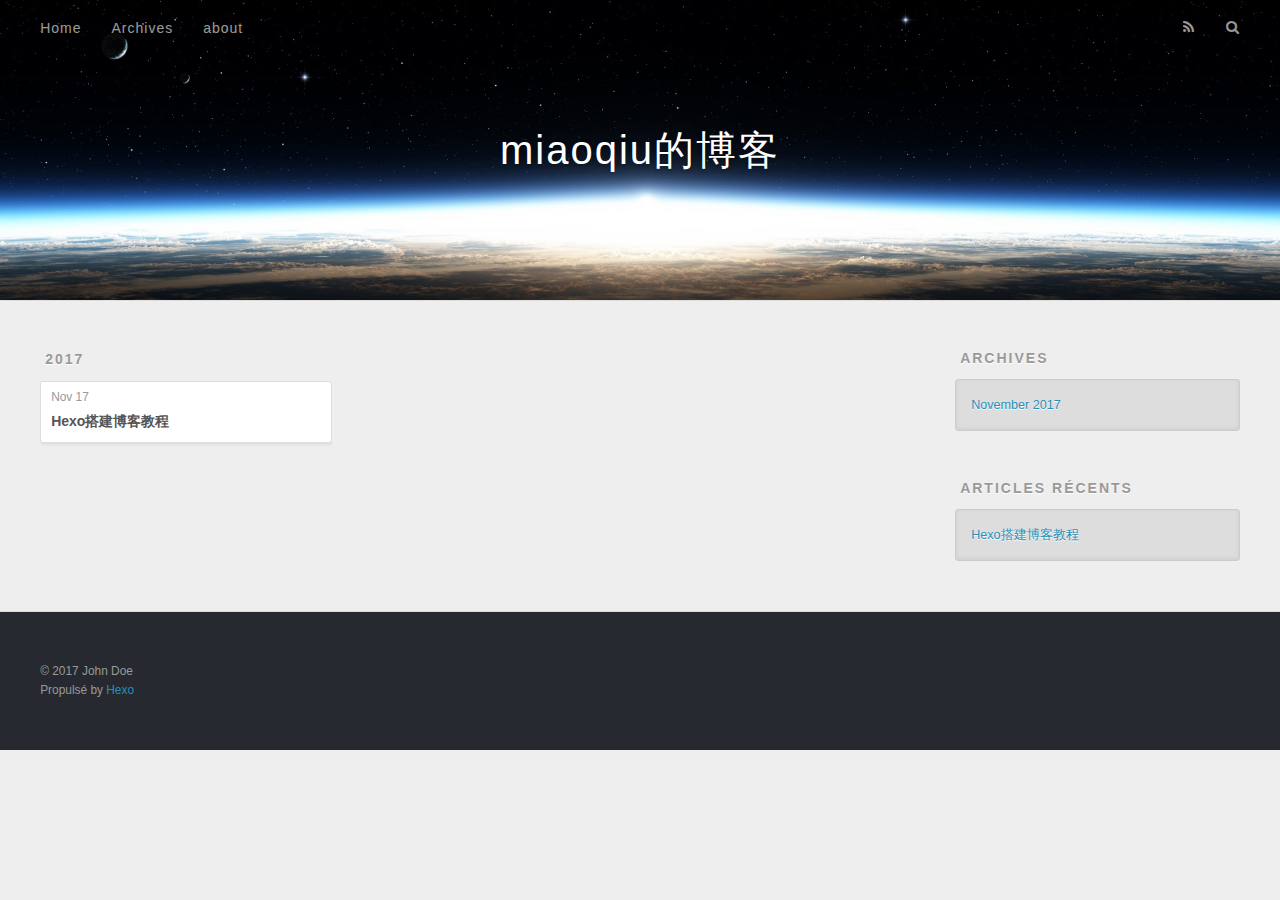
==== commit 0e0064a7: "Site updated: 2017-11-17 14:44:54" ====
--- a/archives/index.html
+++ b/archives/index.html
@@ -50,9 +50,9 @@
       </nav>
       <nav id="sub-nav">
         
-          <a id="nav-rss-link" class="nav-icon" href="/atom.xml" title="RSS Feed"></a>
+          <a id="nav-rss-link" class="nav-icon" href="/atom.xml" title="Flux RSS"></a>
         
-        <a id="nav-search-btn" class="nav-icon" title="Search"></a>
+        <a id="nav-search-btn" class="nav-icon" title="Rechercher"></a>
       </nav>
       <div id="search-form-wrap">
         <form action="//google.com/search" method="get" accept-charset="UTF-8" class="search-form"><input type="search" name="q" class="search-form-input" placeholder="Search"><button type="submit" class="search-form-submit">&#xF002;</button><input type="hidden" name="sitesearch" value="http://yoursite.com"></form>
@@ -119,7 +119,7 @@
   
     
   <div class="widget-wrap">
-    <h3 class="widget-title">Recent Posts</h3>
+    <h3 class="widget-title">Articles récents</h3>
     <div class="widget">
       <ul>
         
@@ -140,7 +140,7 @@
   <div class="outer">
     <div id="footer-info" class="inner">
       &copy; 2017 John Doe<br>
-      Powered by <a href="http://hexo.io/" target="_blank">Hexo</a>
+      Propulsé by <a href="http://hexo.io/" target="_blank">Hexo</a>
     </div>
   </div>
 </footer>
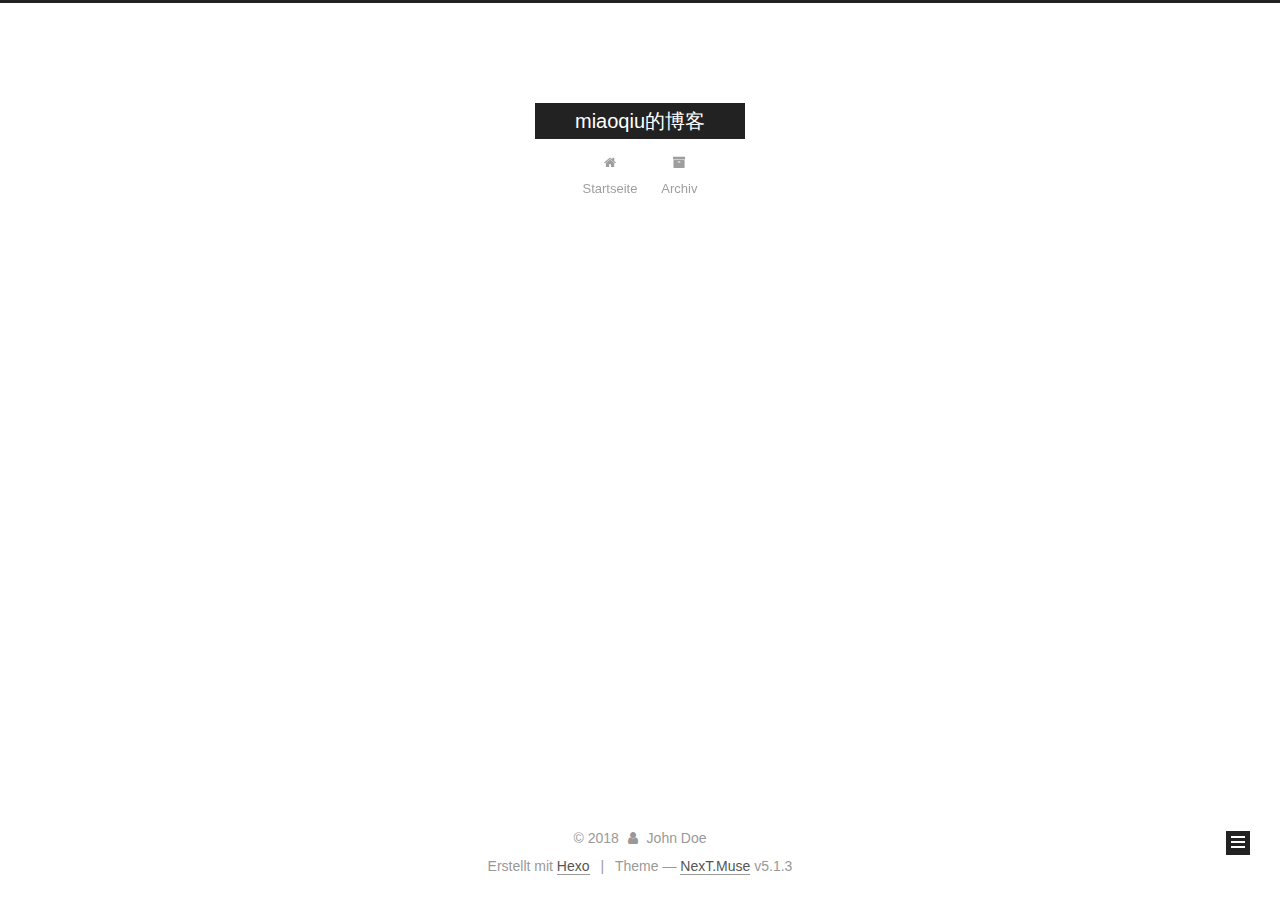
==== commit 7973190f: "Site updated: 2018-01-06 17:35:56" ====
--- a/archives/index.html
+++ b/archives/index.html
@@ -1,170 +1,552 @@
 <!DOCTYPE html>
-<html>
+
+
+
+  
+
+
+<html class="theme-next muse use-motion" lang="">
 <head>
-  <meta charset="utf-8">
-  
-  <title>Archives | miaoqiu的博客</title>
-  <meta name="viewport" content="width=device-width, initial-scale=1, maximum-scale=1">
-  <meta property="og:type" content="website">
+  <meta charset="UTF-8"/>
+<meta http-equiv="X-UA-Compatible" content="IE=edge" />
+<meta name="viewport" content="width=device-width, initial-scale=1, maximum-scale=1"/>
+<meta name="theme-color" content="#222">
+
+
+
+
+
+
+
+
+
+<meta http-equiv="Cache-Control" content="no-transform" />
+<meta http-equiv="Cache-Control" content="no-siteapp" />
+
+
+
+
+
+
+
+
+
+
+
+
+
+
+
+
+  
+  
+  <link href="/lib/fancybox/source/jquery.fancybox.css?v=2.1.5" rel="stylesheet" type="text/css" />
+
+
+
+
+
+
+
+<link href="/lib/font-awesome/css/font-awesome.min.css?v=4.6.2" rel="stylesheet" type="text/css" />
+
+<link href="/css/main.css?v=5.1.3" rel="stylesheet" type="text/css" />
+
+
+  <link rel="apple-touch-icon" sizes="180x180" href="/images/apple-touch-icon-next.png?v=5.1.3">
+
+
+  <link rel="icon" type="image/png" sizes="32x32" href="/images/favicon-32x32-next.png?v=5.1.3">
+
+
+  <link rel="icon" type="image/png" sizes="16x16" href="/images/favicon-16x16-next.png?v=5.1.3">
+
+
+  <link rel="mask-icon" href="/images/logo.svg?v=5.1.3" color="#222">
+
+
+
+
+
+  <meta name="keywords" content="Hexo, NexT" />
+
+
+
+
+
+
+
+
+
+
+<meta property="og:type" content="website">
 <meta property="og:title" content="miaoqiu的博客">
 <meta property="og:url" content="http://yoursite.com/archives/index.html">
 <meta property="og:site_name" content="miaoqiu的博客">
 <meta name="twitter:card" content="summary">
 <meta name="twitter:title" content="miaoqiu的博客">
-  
-    <link rel="alternate" href="/atom.xml" title="miaoqiu的博客" type="application/atom+xml">
-  
-  
-    <link rel="icon" href="/favicon.png">
-  
-  
-    <link href="//fonts.googleapis.com/css?family=Source+Code+Pro" rel="stylesheet" type="text/css">
-  
-  <link rel="stylesheet" href="/css/style.css">
-  
+
+
+
+<script type="text/javascript" id="hexo.configurations">
+  var NexT = window.NexT || {};
+  var CONFIG = {
+    root: '/',
+    scheme: 'Muse',
+    version: '5.1.3',
+    sidebar: {"position":"left","display":"post","offset":12,"b2t":false,"scrollpercent":false,"onmobile":false},
+    fancybox: true,
+    tabs: true,
+    motion: {"enable":true,"async":false,"transition":{"post_block":"fadeIn","post_header":"slideDownIn","post_body":"slideDownIn","coll_header":"slideLeftIn","sidebar":"slideUpIn"}},
+    duoshuo: {
+      userId: '0',
+      author: 'Author'
+    },
+    algolia: {
+      applicationID: '',
+      apiKey: '',
+      indexName: '',
+      hits: {"per_page":10},
+      labels: {"input_placeholder":"Search for Posts","hits_empty":"We didn't find any results for the search: ${query}","hits_stats":"${hits} results found in ${time} ms"}
+    }
+  };
+</script>
+
+
+
+  <link rel="canonical" href="http://yoursite.com/archives/"/>
+
+
+
+
+
+  <title>Archiv | miaoqiu的博客</title>
+  
+
+
+
+
+
+
+
 
 </head>
 
-<body>
-  <div id="container">
-    <div id="wrap">
-      <header id="header">
-  <div id="banner"></div>
-  <div id="header-outer" class="outer">
-    <div id="header-title" class="inner">
-      <h1 id="logo-wrap">
-        <a href="/" id="logo">miaoqiu的博客</a>
-      </h1>
-      
+<body itemscope itemtype="http://schema.org/WebPage" lang="">
+
+  
+  
+    
+  
+
+  <div class="container sidebar-position-left page-archive">
+    <div class="headband"></div>
+
+    <header id="header" class="header" itemscope itemtype="http://schema.org/WPHeader">
+      <div class="header-inner"><div class="site-brand-wrapper">
+  <div class="site-meta ">
+    
+
+    <div class="custom-logo-site-title">
+      <a href="/"  class="brand" rel="start">
+        <span class="logo-line-before"><i></i></span>
+        <span class="site-title">miaoqiu的博客</span>
+        <span class="logo-line-after"><i></i></span>
+      </a>
     </div>
-    <div id="header-inner" class="inner">
-      <nav id="main-nav">
-        <a id="main-nav-toggle" class="nav-icon"></a>
-        
-          <a class="main-nav-link" href="/">Home</a>
-        
-          <a class="main-nav-link" href="/archives">Archives</a>
-        
-          <a class="main-nav-link" href="/about">about</a>
-        
-      </nav>
-      <nav id="sub-nav">
-        
-          <a id="nav-rss-link" class="nav-icon" href="/atom.xml" title="Flux RSS"></a>
-        
-        <a id="nav-search-btn" class="nav-icon" title="Rechercher"></a>
-      </nav>
-      <div id="search-form-wrap">
-        <form action="//google.com/search" method="get" accept-charset="UTF-8" class="search-form"><input type="search" name="q" class="search-form-input" placeholder="Search"><button type="submit" class="search-form-submit">&#xF002;</button><input type="hidden" name="sitesearch" value="http://yoursite.com"></form>
+      
+        <p class="site-subtitle"></p>
+      
+  </div>
+
+  <div class="site-nav-toggle">
+    <button>
+      <span class="btn-bar"></span>
+      <span class="btn-bar"></span>
+      <span class="btn-bar"></span>
+    </button>
+  </div>
+</div>
+
+<nav class="site-nav">
+  
+
+  
+    <ul id="menu" class="menu">
+      
+        
+        <li class="menu-item menu-item-home">
+          <a href="/" rel="section">
+            
+              <i class="menu-item-icon fa fa-fw fa-home"></i> <br />
+            
+            Startseite
+          </a>
+        </li>
+      
+        
+        <li class="menu-item menu-item-archives">
+          <a href="/archives/" rel="section">
+            
+              <i class="menu-item-icon fa fa-fw fa-archive"></i> <br />
+            
+            Archiv
+          </a>
+        </li>
+      
+
+      
+    </ul>
+  
+
+  
+</nav>
+
+
+
+ </div>
+    </header>
+
+    <main id="main" class="main">
+      <div class="main-inner">
+        <div class="content-wrap">
+          <div id="content" class="content">
+            
+
+  
+  
+  
+  <div class="post-block archive">
+    <div id="posts" class="posts-collapse">
+      <span class="archive-move-on"></span>
+
+      <span class="archive-page-counter">
+        
+        
+        
+          
+        
+        Öhm..! Ein Artikel. Bleib dran.
+      </span>
+
+      
+
+        
+        
+        
+
+        
+          
+          <div class="collection-title">
+            <h1 class="archive-year" id="archive-year-2017">2017</h1>
+          </div>
+        
+        
+
+        
+
+  <article class="post post-type-normal" itemscope itemtype="http://schema.org/Article">
+    <header class="post-header">
+
+      <h2 class="post-title">
+        
+            <a class="post-title-link" href="/2017/11/17/Hexo搭建博客教程/" itemprop="url">
+              
+                <span itemprop="name">Hexo搭建博客教程</span>
+              
+            </a>
+        
+      </h2>
+
+      <div class="post-meta">
+        <time class="post-time" itemprop="dateCreated"
+              datetime="2017-11-17T14:35:28+08:00"
+              content="2017-11-17" >
+          11-17
+        </time>
       </div>
+
+    </header>
+  </article>
+
+
+
+      
+
     </div>
   </div>
-</header>
-      <div class="outer">
-        <section id="main">
-  
-  
-    
-    
-      
-      
-      <section class="archives-wrap">
-        <div class="archive-year-wrap">
-          <a href="/archives/2017" class="archive-year">2017</a>
+  
+  
+  
+
+  
+
+
+
+          </div>
+          
+
+
+          
+
         </div>
-        <div class="archives">
-    
-    <article class="archive-article archive-type-post">
-  <div class="archive-article-inner">
-    <header class="archive-article-header">
-      <a href="/2017/11/17/Hexo搭建博客教程/" class="archive-article-date">
-  <time datetime="2017-11-17T06:35:28.000Z" itemprop="datePublished">Nov 17</time>
-</a>
-      
-  
-    <h1 itemprop="name">
-      <a class="archive-article-title" href="/2017/11/17/Hexo搭建博客教程/">Hexo搭建博客教程</a>
-    </h1>
-  
-
-    </header>
-  </div>
-</article>
-  
-  
-    </div></section>
-  
-
-</section>
-        
-          <aside id="sidebar">
-  
-    
-
-  
-    
-
-  
-    
-  
-    
-  <div class="widget-wrap">
-    <h3 class="widget-title">Archives</h3>
-    <div class="widget">
-      <ul class="archive-list"><li class="archive-list-item"><a class="archive-list-link" href="/archives/2017/11/">November 2017</a></li></ul>
+        
+          
+  
+  <div class="sidebar-toggle">
+    <div class="sidebar-toggle-line-wrap">
+      <span class="sidebar-toggle-line sidebar-toggle-line-first"></span>
+      <span class="sidebar-toggle-line sidebar-toggle-line-middle"></span>
+      <span class="sidebar-toggle-line sidebar-toggle-line-last"></span>
     </div>
   </div>
 
-
-  
+  <aside id="sidebar" class="sidebar">
     
-  <div class="widget-wrap">
-    <h3 class="widget-title">Articles récents</h3>
-    <div class="widget">
-      <ul>
-        
-          <li>
-            <a href="/2017/11/17/Hexo搭建博客教程/">Hexo搭建博客教程</a>
-          </li>
-        
-      </ul>
+    <div class="sidebar-inner">
+
+      
+
+      
+
+      <section class="site-overview-wrap sidebar-panel sidebar-panel-active">
+        <div class="site-overview">
+          <div class="site-author motion-element" itemprop="author" itemscope itemtype="http://schema.org/Person">
+            
+              <p class="site-author-name" itemprop="name">John Doe</p>
+              <p class="site-description motion-element" itemprop="description"></p>
+          </div>
+
+          <nav class="site-state motion-element">
+
+            
+              <div class="site-state-item site-state-posts">
+              
+                <a href="/archives/">
+              
+                  <span class="site-state-item-count">1</span>
+                  <span class="site-state-item-name">Artikel</span>
+                </a>
+              </div>
+            
+
+            
+
+            
+
+          </nav>
+
+          
+
+          <div class="links-of-author motion-element">
+            
+          </div>
+
+          
+          
+
+          
+          
+
+          
+
+        </div>
+      </section>
+
+      
+
+      
+
     </div>
+  </aside>
+
+
+        
+      </div>
+    </main>
+
+    <footer id="footer" class="footer">
+      <div class="footer-inner">
+        <div class="copyright">&copy; <span itemprop="copyrightYear">2018</span>
+  <span class="with-love">
+    <i class="fa fa-user"></i>
+  </span>
+  <span class="author" itemprop="copyrightHolder">John Doe</span>
+
+  
+</div>
+
+
+  <div class="powered-by">Erstellt mit  <a class="theme-link" target="_blank" href="https://hexo.io">Hexo</a></div>
+
+
+
+  <span class="post-meta-divider">|</span>
+
+
+
+  <div class="theme-info">Theme &mdash; <a class="theme-link" target="_blank" href="https://github.com/iissnan/hexo-theme-next">NexT.Muse</a> v5.1.3</div>
+
+
+
+
+        
+
+
+
+
+
+
+
+        
+      </div>
+    </footer>
+
+    
+      <div class="back-to-top">
+        <i class="fa fa-arrow-up"></i>
+        
+      </div>
+    
+
+    
+
   </div>
 
   
-</aside>
-        
-      </div>
-      <footer id="footer">
-  
-  <div class="outer">
-    <div id="footer-info" class="inner">
-      &copy; 2017 John Doe<br>
-      Propulsé by <a href="http://hexo.io/" target="_blank">Hexo</a>
-    </div>
-  </div>
-</footer>
-    </div>
-    <nav id="mobile-nav">
-  
-    <a href="/" class="mobile-nav-link">Home</a>
-  
-    <a href="/archives" class="mobile-nav-link">Archives</a>
-  
-    <a href="/about" class="mobile-nav-link">about</a>
-  
-</nav>
-    
-
-<script src="//ajax.googleapis.com/ajax/libs/jquery/2.0.3/jquery.min.js"></script>
-
-
-  <link rel="stylesheet" href="/fancybox/jquery.fancybox.css">
-  <script src="/fancybox/jquery.fancybox.pack.js"></script>
-
-
-<script src="/js/script.js"></script>
-
-  </div>
+
+<script type="text/javascript">
+  if (Object.prototype.toString.call(window.Promise) !== '[object Function]') {
+    window.Promise = null;
+  }
+</script>
+
+
+
+
+
+
+
+
+
+  
+
+
+
+
+
+
+
+
+
+
+
+
+  
+  
+    <script type="text/javascript" src="/lib/jquery/index.js?v=2.1.3"></script>
+  
+
+  
+  
+    <script type="text/javascript" src="/lib/fastclick/lib/fastclick.min.js?v=1.0.6"></script>
+  
+
+  
+  
+    <script type="text/javascript" src="/lib/jquery_lazyload/jquery.lazyload.js?v=1.9.7"></script>
+  
+
+  
+  
+    <script type="text/javascript" src="/lib/velocity/velocity.min.js?v=1.2.1"></script>
+  
+
+  
+  
+    <script type="text/javascript" src="/lib/velocity/velocity.ui.min.js?v=1.2.1"></script>
+  
+
+  
+  
+    <script type="text/javascript" src="/lib/fancybox/source/jquery.fancybox.pack.js?v=2.1.5"></script>
+  
+
+
+  
+
+
+  <script type="text/javascript" src="/js/src/utils.js?v=5.1.3"></script>
+
+  <script type="text/javascript" src="/js/src/motion.js?v=5.1.3"></script>
+
+
+
+  
+  
+
+  
+
+  
+
+
+  <script type="text/javascript" src="/js/src/bootstrap.js?v=5.1.3"></script>
+
+
+
+  
+
+
+  
+
+
+
+
+	
+
+
+
+
+
+  
+
+
+
+
+
+  
+
+
+
+
+
+
+
+
+
+
+
+
+  
+
+
+
+
+
+  
+
+  
+
+  
+
+  
+  
+
+  
+
+  
+
+  
+
 </body>
-</html>+</html>
--- a/css/main.css
+++ b/css/main.css
@@ -0,0 +1,2661 @@
+/* normalize.css v3.0.2 | MIT License | git.io/normalize */
+html {
+  font-family: sans-serif; /* 1 */
+  -ms-text-size-adjust: 100%; /* 2 */
+  -webkit-text-size-adjust: 100%; /* 2 */
+}
+body {
+  margin: 0;
+}
+article,
+aside,
+details,
+figcaption,
+figure,
+footer,
+header,
+hgroup,
+main,
+menu,
+nav,
+section,
+summary {
+  display: block;
+}
+audio,
+canvas,
+progress,
+video {
+  display: inline-block; /* 1 */
+  vertical-align: baseline; /* 2 */
+}
+audio:not([controls]) {
+  display: none;
+  height: 0;
+}
+[hidden],
+template {
+  display: none;
+}
+a {
+  background-color: transparent;
+}
+a:active,
+a:hover {
+  outline: 0;
+}
+abbr[title] {
+  border-bottom: 1px dotted;
+}
+b,
+strong {
+  font-weight: bold;
+}
+dfn {
+  font-style: italic;
+}
+h1 {
+  font-size: 2em;
+  margin: 0.67em 0;
+}
+mark {
+  background: #ff0;
+  color: #000;
+}
+small {
+  font-size: 80%;
+}
+sub,
+sup {
+  font-size: 75%;
+  line-height: 0;
+  position: relative;
+  vertical-align: baseline;
+}
+sup {
+  top: -0.5em;
+}
+sub {
+  bottom: -0.25em;
+}
+img {
+  border: 0;
+}
+svg:not(:root) {
+  overflow: hidden;
+}
+figure {
+  margin: 1em 40px;
+}
+hr {
+  -moz-box-sizing: content-box;
+  box-sizing: content-box;
+  height: 0;
+}
+pre {
+  overflow: auto;
+}
+code,
+kbd,
+pre,
+samp {
+  font-family: monospace, monospace;
+  font-size: 1em;
+}
+button,
+input,
+optgroup,
+select,
+textarea {
+  color: inherit; /* 1 */
+  font: inherit; /* 2 */
+  margin: 0; /* 3 */
+}
+button {
+  overflow: visible;
+}
+button,
+select {
+  text-transform: none;
+}
+button,
+html input[type="button"],
+input[type="reset"],
+input[type="submit"] {
+  -webkit-appearance: button; /* 2 */
+  cursor: pointer; /* 3 */
+}
+button[disabled],
+html input[disabled] {
+  cursor: default;
+}
+button::-moz-focus-inner,
+input::-moz-focus-inner {
+  border: 0;
+  padding: 0;
+}
+input {
+  line-height: normal;
+}
+input[type="checkbox"],
+input[type="radio"] {
+  box-sizing: border-box; /* 1 */
+  padding: 0; /* 2 */
+}
+input[type="number"]::-webkit-inner-spin-button,
+input[type="number"]::-webkit-outer-spin-button {
+  height: auto;
+}
+input[type="search"] {
+  -webkit-appearance: textfield; /* 1 */
+  -moz-box-sizing: content-box;
+  -webkit-box-sizing: content-box; /* 2 */
+  box-sizing: content-box;
+}
+input[type="search"]::-webkit-search-cancel-button,
+input[type="search"]::-webkit-search-decoration {
+  -webkit-appearance: none;
+}
+fieldset {
+  border: 1px solid #c0c0c0;
+  margin: 0 2px;
+  padding: 0.35em 0.625em 0.75em;
+}
+legend {
+  border: 0; /* 1 */
+  padding: 0; /* 2 */
+}
+textarea {
+  overflow: auto;
+}
+optgroup {
+  font-weight: bold;
+}
+table {
+  border-collapse: collapse;
+  border-spacing: 0;
+}
+td,
+th {
+  padding: 0;
+}
+::selection {
+  background: #262a30;
+  color: #fff;
+}
+body {
+  position: relative;
+  font-family: 'Lato', "PingFang SC", "Microsoft YaHei", sans-serif;
+  font-size: 14px;
+  line-height: 2;
+  color: #555;
+  background: #fff;
+}
+@media (max-width: 767px) {
+  body {
+    padding-right: 0 !important;
+  }
+}
+@media (min-width: 768px) and (max-width: 991px) {
+  body {
+    padding-right: 0 !important;
+  }
+}
+@media (min-width: 1600px) {
+  body {
+    font-size: 16px;
+  }
+}
+h1,
+h2,
+h3,
+h4,
+h5,
+h6 {
+  margin: 0;
+  padding: 0;
+  font-weight: bold;
+  line-height: 1.5;
+  font-family: 'Lato', "PingFang SC", "Microsoft YaHei", sans-serif;
+}
+h2,
+h3,
+h4,
+h5,
+h6 {
+  margin: 20px 0 15px;
+}
+h1 {
+  font-size: 22px;
+}
+@media (max-width: 767px) {
+  h1 {
+    font-size: 18px;
+  }
+}
+h2 {
+  font-size: 20px;
+}
+@media (max-width: 767px) {
+  h2 {
+    font-size: 16px;
+  }
+}
+h3 {
+  font-size: 18px;
+}
+@media (max-width: 767px) {
+  h3 {
+    font-size: 14px;
+  }
+}
+h4 {
+  font-size: 16px;
+}
+@media (max-width: 767px) {
+  h4 {
+    font-size: 12px;
+  }
+}
+h5 {
+  font-size: 14px;
+}
+@media (max-width: 767px) {
+  h5 {
+    font-size: 10px;
+  }
+}
+h6 {
+  font-size: 12px;
+}
+@media (max-width: 767px) {
+  h6 {
+    font-size: 8px;
+  }
+}
+p {
+  margin: 0 0 20px 0;
+}
+a {
+  color: #555;
+  text-decoration: none;
+  outline: none;
+  border-bottom: 1px solid #999;
+  word-wrap: break-word;
+}
+a:hover {
+  color: #222;
+  border-bottom-color: #222;
+}
+blockquote {
+  margin: 0;
+  padding: 0;
+}
+img {
+  display: block;
+  margin: auto;
+  max-width: 100%;
+  height: auto;
+}
+hr {
+  margin: 40px 0;
+  height: 3px;
+  border: none;
+  background-color: #ddd;
+  background-image: repeating-linear-gradient(-45deg, #fff, #fff 4px, transparent 4px, transparent 8px);
+}
+blockquote {
+  padding: 0 15px;
+  color: #666;
+  border-left: 4px solid #ddd;
+}
+blockquote cite::before {
+  content: "-";
+  padding: 0 5px;
+}
+dt {
+  font-weight: 700;
+}
+dd {
+  margin: 0;
+  padding: 0;
+}
+kbd {
+  border: 1px solid #ccc;
+  border-radius: 0.2em;
+  box-shadow: 0.1em 0.1em 0.2em rgba(0,0,0,0.1);
+  background-color: #f9f9f9;
+  font-family: inherit;
+  background-image: -webkit-linear-gradient(top, #eee, #fff, #eee);
+  padding: 0.1em 0.3em;
+  white-space: nowrap;
+}
+.text-left {
+  text-align: left;
+}
+.text-center {
+  text-align: center;
+}
+.text-right {
+  text-align: right;
+}
+.text-justify {
+  text-align: justify;
+}
+.text-nowrap {
+  white-space: nowrap;
+}
+.text-lowercase {
+  text-transform: lowercase;
+}
+.text-uppercase {
+  text-transform: uppercase;
+}
+.text-capitalize {
+  text-transform: capitalize;
+}
+.center-block {
+  display: block;
+  margin-left: auto;
+  margin-right: auto;
+}
+.clearfix:before,
+.clearfix:after {
+  content: " ";
+  display: table;
+}
+.clearfix:after {
+  clear: both;
+}
+.pullquote {
+  width: 45%;
+}
+.pullquote.left {
+  float: left;
+  margin-left: 5px;
+  margin-right: 10px;
+}
+.pullquote.right {
+  float: right;
+  margin-left: 10px;
+  margin-right: 5px;
+}
+.affix.affix.affix {
+  position: fixed;
+}
+.translation {
+  margin-top: -20px;
+  font-size: 14px;
+  color: #999;
+}
+.scrollbar-measure {
+  width: 100px;
+  height: 100px;
+  overflow: scroll;
+  position: absolute;
+  top: -9999px;
+}
+.use-motion .motion-element {
+  opacity: 0;
+}
+table {
+  margin: 20px 0;
+  width: 100%;
+  border-collapse: collapse;
+  border-spacing: 0;
+  border: 1px solid #ddd;
+  font-size: 14px;
+  table-layout: fixed;
+  word-wrap: break-all;
+}
+table>tbody>tr:nth-of-type(odd) {
+  background-color: #f9f9f9;
+}
+table>tbody>tr:hover {
+  background-color: #f5f5f5;
+}
+caption,
+th,
+td {
+  padding: 8px;
+  text-align: left;
+  vertical-align: middle;
+  font-weight: normal;
+}
+th,
+td {
+  border-bottom: 3px solid #ddd;
+  border-right: 1px solid #eee;
+}
+th {
+  padding-bottom: 10px;
+  font-weight: 700;
+}
+td {
+  border-bottom-width: 1px;
+}
+html,
+body {
+  height: 100%;
+}
+.container {
+  position: relative;
+  min-height: 100%;
+}
+.header-inner {
+  margin: 0 auto;
+  padding: 100px 0 70px;
+  width: 700px;
+}
+@media (min-width: 1600px) {
+  .container .header-inner {
+    width: 900px;
+  }
+}
+.main {
+  padding-bottom: 150px;
+}
+.main-inner {
+  margin: 0 auto;
+  width: 700px;
+}
+@media (min-width: 1600px) {
+  .container .main-inner {
+    width: 900px;
+  }
+}
+.footer {
+  position: absolute;
+  left: 0;
+  bottom: 0;
+  width: 100%;
+  min-height: 50px;
+}
+.footer-inner {
+  box-sizing: border-box;
+  margin: 20px auto;
+  width: 700px;
+}
+@media (min-width: 1600px) {
+  .container .footer-inner {
+    width: 900px;
+  }
+}
+pre,
+.highlight {
+  overflow: auto;
+  margin: 20px 0;
+  padding: 0;
+  font-size: 13px;
+  color: #4d4d4c;
+  background: #f7f7f7;
+  line-height: 1.6;
+}
+pre,
+code {
+  font-family: consolas, Menlo, "PingFang SC", "Microsoft YaHei", monospace;
+}
+code {
+  padding: 2px 4px;
+  word-wrap: break-word;
+  color: #555;
+  background: #eee;
+  border-radius: 3px;
+  font-size: 13px;
+}
+pre {
+  padding: 10px;
+}
+pre code {
+  padding: 0;
+  color: #4d4d4c;
+  background: none;
+  text-shadow: none;
+}
+.highlight {
+  border-radius: 1px;
+}
+.highlight pre {
+  border: none;
+  margin: 0;
+  padding: 10px 0;
+}
+.highlight table {
+  margin: 0;
+  width: auto;
+  border: none;
+}
+.highlight td {
+  border: none;
+  padding: 0;
+}
+.highlight figcaption {
+  font-size: 1em;
+  color: #4d4d4c;
+  line-height: 1em;
+  margin-bottom: 1em;
+}
+.highlight figcaption:before,
+.highlight figcaption:after {
+  content: " ";
+  display: table;
+}
+.highlight figcaption:after {
+  clear: both;
+}
+.highlight figcaption a {
+  float: right;
+  color: #4d4d4c;
+}
+.highlight figcaption a:hover {
+  border-bottom-color: #4d4d4c;
+}
+.highlight .gutter pre {
+  padding-left: 10px;
+  padding-right: 10px;
+  color: #869194;
+  text-align: right;
+  background-color: #eff2f3;
+}
+.highlight .code pre {
+  width: 100%;
+  padding-left: 10px;
+  padding-right: 10px;
+  background-color: #f7f7f7;
+}
+.highlight .line {
+  height: 20px;
+}
+.gutter {
+  -webkit-user-select: none;
+  -moz-user-select: none;
+  -ms-user-select: none;
+  user-select: none;
+}
+.gist table {
+  width: auto;
+}
+.gist table td {
+  border: none;
+}
+pre .deletion {
+  background: #fdd;
+}
+pre .addition {
+  background: #dfd;
+}
+pre .meta {
+  color: #8959a8;
+}
+pre .comment {
+  color: #8e908c;
+}
+pre .variable,
+pre .attribute,
+pre .tag,
+pre .regexp,
+pre .ruby .constant,
+pre .xml .tag .title,
+pre .xml .pi,
+pre .xml .doctype,
+pre .html .doctype,
+pre .css .id,
+pre .css .class,
+pre .css .pseudo {
+  color: #c82829;
+}
+pre .number,
+pre .preprocessor,
+pre .built_in,
+pre .literal,
+pre .params,
+pre .constant,
+pre .command {
+  color: #f5871f;
+}
+pre .ruby .class .title,
+pre .css .rules .attribute,
+pre .string,
+pre .value,
+pre .inheritance,
+pre .header,
+pre .ruby .symbol,
+pre .xml .cdata,
+pre .special,
+pre .number,
+pre .formula {
+  color: #718c00;
+}
+pre .title,
+pre .css .hexcolor {
+  color: #3e999f;
+}
+pre .function,
+pre .python .decorator,
+pre .python .title,
+pre .ruby .function .title,
+pre .ruby .title .keyword,
+pre .perl .sub,
+pre .javascript .title,
+pre .coffeescript .title {
+  color: #4271ae;
+}
+pre .keyword,
+pre .javascript .function {
+  color: #8959a8;
+}
+.full-image.full-image.full-image {
+  border: none;
+  max-width: 100%;
+  width: auto;
+  margin: 20px auto;
+}
+@media (min-width: 992px) {
+  .full-image.full-image.full-image {
+    max-width: none;
+    width: 110%;
+    margin: 25px -5%;
+  }
+}
+.blockquote-center,
+.page-home .post-type-quote blockquote,
+.page-post-detail .post-type-quote blockquote {
+  position: relative;
+  margin: 40px 0;
+  padding: 0;
+  border-left: none;
+  text-align: center;
+}
+.blockquote-center::before,
+.page-home .post-type-quote blockquote::before,
+.page-post-detail .post-type-quote blockquote::before,
+.blockquote-center::after,
+.page-home .post-type-quote blockquote::after,
+.page-post-detail .post-type-quote blockquote::after {
+  position: absolute;
+  content: ' ';
+  display: block;
+  width: 100%;
+  height: 24px;
+  opacity: 0.2;
+  background-repeat: no-repeat;
+  background-position: 0 -6px;
+  background-size: 22px 22px;
+}
+.blockquote-center::before,
+.page-home .post-type-quote blockquote::before,
+.page-post-detail .post-type-quote blockquote::before {
+  top: -20px;
+  background-image: url("../images/quote-l.svg");
+  border-top: 1px solid #ccc;
+}
+.blockquote-center::after,
+.page-home .post-type-quote blockquote::after,
+.page-post-detail .post-type-quote blockquote::after {
+  bottom: -20px;
+  background-image: url("../images/quote-r.svg");
+  border-bottom: 1px solid #ccc;
+  background-position: 100% 8px;
+}
+.blockquote-center p,
+.page-home .post-type-quote blockquote p,
+.page-post-detail .post-type-quote blockquote p,
+.blockquote-center div,
+.page-home .post-type-quote blockquote div,
+.page-post-detail .post-type-quote blockquote div {
+  text-align: center;
+}
+.post .post-body .group-picture img {
+  box-sizing: border-box;
+  padding: 0 3px;
+  border: none;
+}
+.post .group-picture-row {
+  overflow: hidden;
+  margin-top: 6px;
+}
+.post .group-picture-row:first-child {
+  margin-top: 0;
+}
+.post .group-picture-column {
+  float: left;
+}
+.page-post-detail .post-body .group-picture-column {
+  float: none;
+  margin-top: 10px;
+  width: auto !important;
+}
+.page-post-detail .post-body .group-picture-column img {
+  margin: 0 auto;
+}
+.page-archive .group-picture-container {
+  overflow: hidden;
+}
+.page-archive .group-picture-row {
+  float: left;
+}
+.page-archive .group-picture-row:first-child {
+  margin-top: 6px;
+}
+.page-archive .group-picture-column {
+  max-width: 150px;
+  max-height: 150px;
+}
+.post-body .note {
+  position: relative;
+  padding: 15px;
+  margin-bottom: 20px;
+  border: 1px solid #eee;
+  border-left-width: 5px;
+  border-radius: 3px;
+}
+.post-body .note h2,
+.post-body .note h3,
+.post-body .note h4,
+.post-body .note h5,
+.post-body .note h6 {
+  margin-top: 0;
+  margin-bottom: 0;
+  border-bottom: initial;
+  padding-top: 0 !important;
+}
+.post-body .note p:first-child,
+.post-body .note ul:first-child,
+.post-body .note ol:first-child,
+.post-body .note table:first-child,
+.post-body .note pre:first-child,
+.post-body .note blockquote:first-child {
+  margin-top: 0;
+}
+.post-body .note p:last-child,
+.post-body .note ul:last-child,
+.post-body .note ol:last-child,
+.post-body .note table:last-child,
+.post-body .note pre:last-child,
+.post-body .note blockquote:last-child {
+  margin-bottom: 0;
+}
+.post-body .note.default {
+  border-left-color: #777;
+}
+.post-body .note.default h2,
+.post-body .note.default h3,
+.post-body .note.default h4,
+.post-body .note.default h5,
+.post-body .note.default h6 {
+  color: #777;
+}
+.post-body .note.primary {
+  border-left-color: #6f42c1;
+}
+.post-body .note.primary h2,
+.post-body .note.primary h3,
+.post-body .note.primary h4,
+.post-body .note.primary h5,
+.post-body .note.primary h6 {
+  color: #6f42c1;
+}
+.post-body .note.info {
+  border-left-color: #428bca;
+}
+.post-body .note.info h2,
+.post-body .note.info h3,
+.post-body .note.info h4,
+.post-body .note.info h5,
+.post-body .note.info h6 {
+  color: #428bca;
+}
+.post-body .note.success {
+  border-left-color: #5cb85c;
+}
+.post-body .note.success h2,
+.post-body .note.success h3,
+.post-body .note.success h4,
+.post-body .note.success h5,
+.post-body .note.success h6 {
+  color: #5cb85c;
+}
+.post-body .note.warning {
+  border-left-color: #f0ad4e;
+}
+.post-body .note.warning h2,
+.post-body .note.warning h3,
+.post-body .note.warning h4,
+.post-body .note.warning h5,
+.post-body .note.warning h6 {
+  color: #f0ad4e;
+}
+.post-body .note.danger {
+  border-left-color: #d9534f;
+}
+.post-body .note.danger h2,
+.post-body .note.danger h3,
+.post-body .note.danger h4,
+.post-body .note.danger h5,
+.post-body .note.danger h6 {
+  color: #d9534f;
+}
+.post-body .label {
+  display: inline;
+  padding: 0 2px;
+  white-space: nowrap;
+}
+.post-body .label.default {
+  background-color: #f0f0f0;
+}
+.post-body .label.primary {
+  background-color: #efe6f7;
+}
+.post-body .label.info {
+  background-color: #e5f2f8;
+}
+.post-body .label.success {
+  background-color: #e7f4e9;
+}
+.post-body .label.warning {
+  background-color: #fcf6e1;
+}
+.post-body .label.danger {
+  background-color: #fae8eb;
+}
+.post-body .tabs {
+  position: relative;
+  display: block;
+  margin-bottom: 20px;
+  padding-top: 10px;
+}
+.post-body .tabs ul.nav-tabs {
+  margin: 0;
+  padding: 0;
+  display: flex;
+  margin-bottom: -1px;
+}
+@media (max-width: 413px) {
+  .post-body .tabs ul.nav-tabs {
+    display: block;
+    margin-bottom: 5px;
+  }
+}
+.post-body .tabs ul.nav-tabs li.tab {
+  list-style-type: none !important;
+  margin: 0 0.25em 0 0;
+  border-top: 3px solid transparent;
+  border-left: 1px solid transparent;
+  border-right: 1px solid transparent;
+}
+@media (max-width: 413px) {
+  .post-body .tabs ul.nav-tabs li.tab {
+    margin: initial;
+    border-top: 1px solid transparent;
+    border-left: 3px solid transparent;
+    border-right: 1px solid transparent;
+    border-bottom: 1px solid transparent;
+  }
+}
+.post-body .tabs ul.nav-tabs li.tab a {
+  outline: 0;
+  border-bottom: initial;
+  display: block;
+  line-height: 1.8em;
+  padding: 0.25em 0.75em;
+  transition-duration: 0.2s;
+  transition-timing-function: ease-out;
+  transition-delay: 0s;
+}
+.post-body .tabs ul.nav-tabs li.tab a i {
+  width: 1.285714285714286em;
+}
+.post-body .tabs ul.nav-tabs li.tab.active {
+  border-top: 3px solid #fc6423;
+  border-left: 1px solid #ddd;
+  border-right: 1px solid #ddd;
+  background-color: #fff;
+}
+@media (max-width: 413px) {
+  .post-body .tabs ul.nav-tabs li.tab.active {
+    border-top: 1px solid #ddd;
+    border-left: 3px solid #fc6423;
+    border-right: 1px solid #ddd;
+    border-bottom: 1px solid #ddd;
+  }
+}
+.post-body .tabs ul.nav-tabs li.tab.active a {
+  cursor: default;
+  color: #555;
+}
+.post-body .tabs .tab-content {
+  background-color: #fff;
+}
+.post-body .tabs .tab-content .tab-pane {
+  border: 1px solid #ddd;
+  padding: 20px 20px 0 20px;
+}
+.post-body .tabs .tab-content .tab-pane:not(.active) {
+  display: none !important;
+}
+.post-body .tabs .tab-content .tab-pane.active {
+  display: block !important;
+}
+.btn {
+  display: inline-block;
+  padding: 0 20px;
+  font-size: 14px;
+  color: #fff;
+  background: #222;
+  border: 2px solid #222;
+  text-decoration: none;
+  border-radius: 0;
+  transition-property: background-color;
+  transition-duration: 0.2s;
+  transition-timing-function: ease-in-out;
+  transition-delay: 0s;
+  line-height: 2;
+}
+.btn:hover {
+  border-color: #222;
+  color: #222;
+  background: #fff;
+}
+.btn +.btn {
+  margin: 0 0 8px 8px;
+}
+.btn .fa-fw {
+  width: 1.285714285714286em;
+  text-align: left;
+}
+.btn-bar {
+  display: block;
+  width: 22px;
+  height: 2px;
+  background: #555;
+  border-radius: 1px;
+}
+.btn-bar+.btn-bar {
+  margin-top: 4px;
+}
+.pagination {
+  margin: 120px 0 40px;
+  text-align: center;
+  border-top: 1px solid #eee;
+}
+.page-number-basic,
+.pagination .prev,
+.pagination .next,
+.pagination .page-number,
+.pagination .space {
+  display: inline-block;
+  position: relative;
+  top: -1px;
+  margin: 0 10px;
+  padding: 0 11px;
+}
+@media (max-width: 767px) {
+  .page-number-basic,
+  .pagination .prev,
+  .pagination .next,
+  .pagination .page-number,
+  .pagination .space {
+    margin: 0 5px;
+  }
+}
+.pagination .prev,
+.pagination .next,
+.pagination .page-number {
+  border-bottom: 0;
+  border-top: 1px solid #eee;
+  transition-property: border-color;
+  transition-duration: 0.2s;
+  transition-timing-function: ease-in-out;
+  transition-delay: 0s;
+}
+.pagination .prev:hover,
+.pagination .next:hover,
+.pagination .page-number:hover {
+  border-top-color: #222;
+}
+.pagination .space {
+  padding: 0;
+  margin: 0;
+}
+.pagination .prev {
+  margin-left: 0;
+}
+.pagination .next {
+  margin-right: 0;
+}
+.pagination .page-number.current {
+  color: #fff;
+  background: #ccc;
+  border-top-color: #ccc;
+}
+@media (max-width: 767px) {
+  .pagination {
+    border-top: none;
+  }
+  .pagination .prev,
+  .pagination .next,
+  .pagination .page-number {
+    margin-bottom: 10px;
+    border-top: 0;
+    border-bottom: 1px solid #eee;
+    padding: 0 10px;
+  }
+  .pagination .prev:hover,
+  .pagination .next:hover,
+  .pagination .page-number:hover {
+    border-bottom-color: #222;
+  }
+}
+.comments {
+  margin: 60px 20px 0;
+}
+.tag-cloud {
+  text-align: center;
+}
+.tag-cloud a {
+  display: inline-block;
+  margin: 10px;
+}
+.back-to-top {
+  box-sizing: border-box;
+  position: fixed;
+  bottom: -100px;
+  right: 30px;
+  z-index: 1050;
+  padding: 0 6px;
+  width: 24px;
+  background: #222;
+  font-size: 12px;
+  opacity: 1;
+  color: #fff;
+  cursor: pointer;
+  text-align: center;
+  -webkit-transform: translateZ(0);
+  transition-property: bottom;
+  transition-duration: 0.2s;
+  transition-timing-function: ease-in-out;
+  transition-delay: 0s;
+}
+@media (min-width: 768px) and (max-width: 991px) {
+  .back-to-top {
+    display: none !important;
+  }
+}
+@media (max-width: 767px) {
+  .back-to-top {
+    display: none !important;
+  }
+}
+.back-to-top.back-to-top-on {
+  bottom: 19px;
+}
+.header {
+  background: transparent;
+}
+.header-inner {
+  position: relative;
+}
+.headband {
+  height: 3px;
+  background: #222;
+}
+.site-meta {
+  margin: 0;
+  text-align: center;
+}
+@media (max-width: 767px) {
+  .site-meta {
+    text-align: center;
+  }
+}
+.brand {
+  position: relative;
+  display: inline-block;
+  padding: 0 40px;
+  color: #fff;
+  background: #222;
+  border-bottom: none;
+}
+.brand:hover {
+  color: #fff;
+}
+.logo {
+  display: inline-block;
+  margin-right: 5px;
+  line-height: 36px;
+  vertical-align: top;
+}
+.site-title {
+  display: inline-block;
+  vertical-align: top;
+  line-height: 36px;
+  font-size: 20px;
+  font-weight: normal;
+  font-family: 'Lato', "PingFang SC", "Microsoft YaHei", sans-serif;
+}
+.site-subtitle {
+  margin-top: 10px;
+  font-size: 13px;
+  color: #999;
+}
+.use-motion .brand {
+  opacity: 0;
+}
+.use-motion .logo,
+.use-motion .site-title,
+.use-motion .site-subtitle {
+  opacity: 0;
+  position: relative;
+  top: -10px;
+}
+.site-nav-toggle {
+  display: none;
+  position: absolute;
+  top: 10px;
+  left: 10px;
+}
+@media (max-width: 767px) {
+  .site-nav-toggle {
+    display: block;
+  }
+}
+.site-nav-toggle button {
+  margin-top: 2px;
+  padding: 9px 10px;
+  background: transparent;
+  border: none;
+}
+@media (max-width: 767px) {
+  .site-nav {
+    display: none;
+    margin: 0 -10px;
+    padding: 0 10px;
+    clear: both;
+    border-top: 1px solid #ddd;
+  }
+}
+@media (min-width: 768px) and (max-width: 991px) {
+  .site-nav {
+    display: block !important;
+  }
+}
+@media (min-width: 992px) {
+  .site-nav {
+    display: block !important;
+  }
+}
+.menu {
+  margin-top: 20px;
+  padding-left: 0;
+  text-align: center;
+}
+.menu .menu-item {
+  display: inline-block;
+  margin: 0 10px;
+  list-style: none;
+}
+@media screen and (max-width: 767px) {
+  .menu .menu-item {
+    margin-top: 10px;
+  }
+}
+.menu .menu-item a {
+  display: block;
+  font-size: 13px;
+  line-height: inherit;
+  border-bottom: 1px solid transparent;
+  transition-property: border-color;
+  transition-duration: 0.2s;
+  transition-timing-function: ease-in-out;
+  transition-delay: 0s;
+}
+.menu .menu-item a:hover {
+  border-bottom-color: #222;
+}
+.menu .menu-item .fa {
+  margin-right: 5px;
+}
+.use-motion .menu-item {
+  opacity: 0;
+}
+.post-body {
+  font-family: 'Lato', "PingFang SC", "Microsoft YaHei", sans-serif;
+}
+@media (max-width: 767px) {
+  .post-body {
+    word-break: break-word;
+  }
+}
+.post-body .fancybox img {
+  display: block !important;
+  margin: 0 auto;
+  cursor: pointer;
+  cursor: zoom-in;
+  cursor: -webkit-zoom-in;
+}
+.post-body .image-caption,
+.post-body .figure .caption {
+  margin: -20px auto 15px;
+  text-align: center;
+  font-size: 14px;
+  color: #999;
+  font-weight: bold;
+  line-height: 1;
+}
+.post-sticky-flag {
+  display: inline-block;
+  font-size: 16px;
+  -ms-transform: rotate(30deg);
+  -webkit-transform: rotate(30deg);
+  -moz-transform: rotate(30deg);
+  -ms-transform: rotate(30deg);
+  -o-transform: rotate(30deg);
+  transform: rotate(30deg);
+}
+.use-motion .post-block,
+.use-motion .pagination,
+.use-motion .comments {
+  opacity: 0;
+}
+.use-motion .post-header {
+  opacity: 0;
+}
+.use-motion .post-body {
+  opacity: 0;
+}
+.use-motion .collection-title {
+  opacity: 0;
+}
+.posts-expand {
+  padding-top: 40px;
+}
+@media (max-width: 767px) {
+  .posts-expand {
+    margin: 0 20px;
+  }
+  .post-body pre .gutter pre {
+    padding-right: 10px;
+  }
+  .post-body .highlight {
+    margin-left: 0px;
+    margin-right: 0px;
+    padding: 0;
+  }
+  .post-body .highlight .gutter pre {
+    padding-right: 10px;
+  }
+}
+@media (min-width: 992px) {
+  .posts-expand .post-body {
+    text-align: justify;
+  }
+}
+.posts-expand .post-body h2,
+.posts-expand .post-body h3,
+.posts-expand .post-body h4,
+.posts-expand .post-body h5,
+.posts-expand .post-body h6 {
+  padding-top: 10px;
+}
+.posts-expand .post-body h2 .header-anchor,
+.posts-expand .post-body h3 .header-anchor,
+.posts-expand .post-body h4 .header-anchor,
+.posts-expand .post-body h5 .header-anchor,
+.posts-expand .post-body h6 .header-anchor {
+  float: right;
+  margin-left: 10px;
+  color: #ccc;
+  border-bottom-style: none;
+  visibility: hidden;
+}
+.posts-expand .post-body h2 .header-anchor:hover,
+.posts-expand .post-body h3 .header-anchor:hover,
+.posts-expand .post-body h4 .header-anchor:hover,
+.posts-expand .post-body h5 .header-anchor:hover,
+.posts-expand .post-body h6 .header-anchor:hover {
+  color: inherit;
+}
+.posts-expand .post-body h2:hover .header-anchor,
+.posts-expand .post-body h3:hover .header-anchor,
+.posts-expand .post-body h4:hover .header-anchor,
+.posts-expand .post-body h5:hover .header-anchor,
+.posts-expand .post-body h6:hover .header-anchor {
+  visibility: visible;
+}
+.posts-expand .post-body ul li {
+  list-style: circle;
+}
+.posts-expand .post-body img {
+  box-sizing: border-box;
+  margin: auto;
+  padding: 3px;
+  border: 1px solid #ddd;
+}
+.posts-expand .post-body .fancybox img {
+  margin: 0 auto 25px;
+}
+@media (max-width: 767px) {
+  .posts-collapse {
+    margin: 0 20px;
+  }
+  .posts-collapse .post-title,
+  .posts-collapse .post-meta {
+    display: block;
+    width: auto;
+    text-align: left;
+  }
+}
+.posts-collapse {
+  position: relative;
+  z-index: 1010;
+  margin-left: 55px;
+}
+.posts-collapse::after {
+  content: " ";
+  position: absolute;
+  top: 20px;
+  left: 0;
+  margin-left: -2px;
+  width: 4px;
+  height: 100%;
+  background: #f5f5f5;
+  z-index: -1;
+}
+@media (max-width: 767px) {
+  .posts-collapse {
+    margin: 0 20px;
+  }
+}
+.posts-collapse .collection-title {
+  position: relative;
+  margin: 60px 0;
+}
+.posts-collapse .collection-title h1,
+.posts-collapse .collection-title h2 {
+  margin-left: 20px;
+}
+.posts-collapse .collection-title small {
+  color: #bbb;
+  margin-left: 5px;
+}
+.posts-collapse .collection-title::before {
+  content: " ";
+  position: absolute;
+  left: 0;
+  top: 50%;
+  margin-left: -4px;
+  margin-top: -4px;
+  width: 8px;
+  height: 8px;
+  background: #bbb;
+  border-radius: 50%;
+}
+.posts-collapse .post {
+  margin: 30px 0;
+}
+.posts-collapse .post-header {
+  position: relative;
+  transition-duration: 0.2s;
+  transition-timing-function: ease-in-out;
+  transition-delay: 0s;
+  transition-property: border;
+  border-bottom: 1px dashed #ccc;
+}
+.posts-collapse .post-header::before {
+  content: " ";
+  position: absolute;
+  left: 0;
+  top: 12px;
+  width: 6px;
+  height: 6px;
+  margin-left: -4px;
+  background: #bbb;
+  border-radius: 50%;
+  border: 1px solid #fff;
+  transition-duration: 0.2s;
+  transition-timing-function: ease-in-out;
+  transition-delay: 0s;
+  transition-property: background;
+}
+.posts-collapse .post-header:hover {
+  border-bottom-color: #666;
+}
+.posts-collapse .post-header:hover::before {
+  background: #222;
+}
+.posts-collapse .post-meta {
+  position: absolute;
+  font-size: 12px;
+  left: 20px;
+  top: 5px;
+}
+.posts-collapse .post-comments-count {
+  display: none;
+}
+.posts-collapse .post-title {
+  margin-left: 60px;
+  font-size: 16px;
+  font-weight: normal;
+  line-height: inherit;
+}
+.posts-collapse .post-title::after {
+  margin-left: 3px;
+  opacity: 0.6;
+}
+.posts-collapse .post-title a {
+  color: #666;
+  border-bottom: none;
+}
+.page-home .post-type-quote .post-header,
+.page-post-detail .post-type-quote .post-header,
+.page-home .post-type-quote .post-tags,
+.page-post-detail .post-type-quote .post-tags {
+  display: none;
+}
+.posts-expand .post-title {
+  text-align: center;
+  word-break: break-word;
+  font-weight: 400;
+}
+.posts-expand .post-title-link {
+  display: inline-block;
+  position: relative;
+  color: #555;
+  border-bottom: none;
+  line-height: 1.2;
+  vertical-align: top;
+}
+.posts-expand .post-title-link::before {
+  content: "";
+  position: absolute;
+  width: 100%;
+  height: 2px;
+  bottom: 0;
+  left: 0;
+  background-color: #000;
+  visibility: hidden;
+  -webkit-transform: scaleX(0);
+  -moz-transform: scaleX(0);
+  -ms-transform: scaleX(0);
+  -o-transform: scaleX(0);
+  transform: scaleX(0);
+  transition-duration: 0.2s;
+  transition-timing-function: ease-in-out;
+  transition-delay: 0s;
+}
+.posts-expand .post-title-link:hover::before {
+  visibility: visible;
+  -webkit-transform: scaleX(1);
+  -moz-transform: scaleX(1);
+  -ms-transform: scaleX(1);
+  -o-transform: scaleX(1);
+  transform: scaleX(1);
+}
+.posts-expand .post-title-link .fa {
+  font-size: 16px;
+}
+.posts-expand .post-meta {
+  margin: 3px 0 60px 0;
+  color: #999;
+  font-family: 'Lato', "PingFang SC", "Microsoft YaHei", sans-serif;
+  font-size: 12px;
+  text-align: center;
+}
+.posts-expand .post-meta .post-category-list {
+  display: inline-block;
+  margin: 0;
+  padding: 3px;
+}
+.posts-expand .post-meta .post-category-list-link {
+  color: #999;
+}
+.posts-expand .post-meta .post-description {
+  font-size: 14px;
+  margin-top: 2px;
+}
+.post-meta-divider {
+  margin: 0 0.5em;
+}
+.post-meta-item-icon {
+  margin-right: 3px;
+}
+@media (min-width: 768px) and (max-width: 991px) {
+  .post-meta-item-icon {
+    display: inline-block;
+  }
+}
+@media (max-width: 767px) {
+  .post-meta-item-icon {
+    display: inline-block;
+  }
+}
+@media (min-width: 768px) and (max-width: 991px) {
+  .post-meta-item-text {
+    display: none;
+  }
+}
+@media (max-width: 767px) {
+  .post-meta-item-text {
+    display: none;
+  }
+}
+@media (max-width: 767px) {
+  .posts-expand .post-comments-count {
+    display: none;
+  }
+}
+.post-button {
+  margin-top: 40px;
+}
+.posts-expand .post-tags {
+  margin-top: 40px;
+  text-align: center;
+}
+.posts-expand .post-tags a {
+  display: inline-block;
+  margin-right: 10px;
+  font-size: 13px;
+}
+.post-nav {
+  display: table;
+  margin-top: 15px;
+  width: 100%;
+  border-top: 1px solid #eee;
+}
+.post-nav-divider {
+  display: table-cell;
+  width: 10%;
+}
+.post-nav-item {
+  display: table-cell;
+  padding: 10px 0 0 0;
+  width: 45%;
+  vertical-align: top;
+}
+.post-nav-item a {
+  position: relative;
+  display: block;
+  line-height: 25px;
+  font-size: 14px;
+  color: #555;
+  border-bottom: none;
+}
+.post-nav-item a:hover {
+  color: #222;
+  border-bottom: none;
+}
+.post-nav-item a:active {
+  top: 2px;
+}
+.post-nav-item .fa {
+  position: absolute;
+  top: 8px;
+  left: 0;
+  font-size: 12px;
+}
+.post-nav-next a {
+  padding-left: 15px;
+}
+.post-nav-prev {
+  text-align: right;
+}
+.post-nav-prev a {
+  padding-right: 15px;
+}
+.post-nav-prev .fa {
+  right: 0;
+  left: auto;
+}
+.posts-expand .post-eof {
+  display: block;
+  margin: 80px auto 60px;
+  width: 8%;
+  height: 1px;
+  background: #ccc;
+  text-align: center;
+}
+.post:last-child .post-eof.post-eof.post-eof {
+  display: none;
+}
+.post-gallery {
+  display: table;
+  table-layout: fixed;
+  width: 100%;
+  border-collapse: separate;
+}
+.post-gallery-row {
+  display: table-row;
+}
+.post-gallery .post-gallery-img {
+  display: table-cell;
+  text-align: center;
+  vertical-align: middle;
+  border: none;
+}
+.post-gallery .post-gallery-img img {
+  max-width: 100%;
+  max-height: 100%;
+  border: none;
+}
+.fancybox-close,
+.fancybox-close:hover {
+  border: none;
+}
+.rtl.post-body p,
+.rtl.post-body a,
+.rtl.post-body h1,
+.rtl.post-body h2,
+.rtl.post-body h3,
+.rtl.post-body h4,
+.rtl.post-body h5,
+.rtl.post-body h6,
+.rtl.post-body li,
+.rtl.post-body ul,
+.rtl.post-body ol {
+  direction: rtl;
+  font-family: UKIJ Ekran;
+}
+.rtl.post-title {
+  font-family: UKIJ Ekran;
+}
+.sidebar {
+  position: fixed;
+  right: 0;
+  top: 0;
+  bottom: 0;
+  width: 0;
+  z-index: 1040;
+  box-shadow: inset 0 2px 6px #000;
+  background: #222;
+  -webkit-transform: translateZ(0);
+}
+.sidebar a {
+  color: #999;
+  border-bottom-color: #555;
+}
+.sidebar a:hover {
+  color: #eee;
+}
+@media (min-width: 768px) and (max-width: 991px) {
+  .sidebar {
+    display: none !important;
+  }
+}
+@media (max-width: 767px) {
+  .sidebar {
+    display: none !important;
+  }
+}
+.sidebar-inner {
+  position: relative;
+  padding: 20px 10px;
+  color: #999;
+  text-align: center;
+}
+.site-overview-wrap {
+  overflow: hidden;
+}
+.site-overview {
+  overflow-y: auto;
+  overflow-x: hidden;
+}
+.sidebar-toggle {
+  position: fixed;
+  right: 30px;
+  bottom: 45px;
+  width: 14px;
+  height: 14px;
+  padding: 5px;
+  background: #222;
+  line-height: 0;
+  z-index: 1050;
+  cursor: pointer;
+  -webkit-transform: translateZ(0);
+}
+@media (min-width: 768px) and (max-width: 991px) {
+  .sidebar-toggle {
+    display: none !important;
+  }
+}
+@media (max-width: 767px) {
+  .sidebar-toggle {
+    display: none !important;
+  }
+}
+.sidebar-toggle-line {
+  position: relative;
+  display: inline-block;
+  vertical-align: top;
+  height: 2px;
+  width: 100%;
+  background: #fff;
+  margin-top: 3px;
+}
+.sidebar-toggle-line:first-child {
+  margin-top: 0;
+}
+.site-author-image {
+  display: block;
+  margin: 0 auto;
+  padding: 2px;
+  max-width: 96px;
+  height: auto;
+  border: 2px solid #333;
+}
+.site-author-name {
+  margin: 5px 0 0;
+  text-align: center;
+  color: #f5f5f5;
+  font-weight: normal;
+}
+.site-description {
+  margin-top: 5px;
+  text-align: center;
+  font-size: 14px;
+  color: #999;
+}
+.site-state {
+  overflow: hidden;
+  line-height: 1.4;
+  white-space: nowrap;
+  text-align: center;
+}
+.site-state-item {
+  display: inline-block;
+  padding: 0 15px;
+  border-left: 1px solid #333;
+}
+.site-state-item:first-child {
+  border-left: none;
+}
+.site-state-item a {
+  border-bottom: none;
+}
+.site-state-item-count {
+  display: block;
+  text-align: center;
+  color: inherit;
+  font-weight: 600;
+  font-size: 18px;
+}
+.site-state-item-name {
+  font-size: 13px;
+  color: inherit;
+}
+.feed-link {
+  margin-top: 20px;
+}
+.feed-link a {
+  display: inline-block;
+  padding: 0 15px;
+  color: #fc6423;
+  border: 1px solid #fc6423;
+  border-radius: 4px;
+}
+.feed-link a i {
+  color: #fc6423;
+  font-size: 14px;
+}
+.feed-link a:hover {
+  color: #fff;
+  background: #fc6423;
+}
+.feed-link a:hover i {
+  color: #fff;
+}
+.links-of-author {
+  margin-top: 20px;
+}
+.links-of-author a {
+  display: inline-block;
+  vertical-align: middle;
+  margin-right: 10px;
+  margin-bottom: 10px;
+  border-bottom-color: #555;
+  font-size: 13px;
+}
+.links-of-author a:before {
+  display: inline-block;
+  vertical-align: middle;
+  margin-right: 3px;
+  content: " ";
+  width: 4px;
+  height: 4px;
+  border-radius: 50%;
+  background: #aae83c;
+}
+.links-of-blogroll {
+  font-size: 13px;
+}
+.links-of-blogroll-title {
+  margin-top: 20px;
+  font-size: 14px;
+  font-weight: 600;
+}
+.links-of-blogroll-list {
+  margin: 0;
+  padding: 0;
+  list-style: none;
+}
+.links-of-blogroll-item {
+  padding: 2px 10px;
+}
+.links-of-blogroll-item a {
+  max-width: 280px;
+  box-sizing: border-box;
+  display: inline-block;
+  overflow: hidden;
+  white-space: nowrap;
+  text-overflow: ellipsis;
+}
+.sidebar-nav {
+  margin: 0 0 20px;
+  padding-left: 0;
+}
+.sidebar-nav li {
+  display: inline-block;
+  cursor: pointer;
+  border-bottom: 1px solid transparent;
+  font-size: 14px;
+  color: #555;
+}
+.sidebar-nav li:hover {
+  color: #f5f5f5;
+}
+.page-post-detail .sidebar-nav-toc {
+  padding: 0 5px;
+}
+.page-post-detail .sidebar-nav-overview {
+  margin-left: 10px;
+}
+.sidebar-nav .sidebar-nav-active {
+  color: #87daff;
+  border-bottom-color: #87daff;
+}
+.sidebar-nav .sidebar-nav-active:hover {
+  color: #87daff;
+}
+.sidebar-panel {
+  display: none;
+}
+.sidebar-panel-active {
+  display: block;
+}
+.post-toc-empty {
+  font-size: 14px;
+  color: #666;
+}
+.post-toc-wrap {
+  overflow: hidden;
+}
+.post-toc {
+  overflow: auto;
+}
+.post-toc ol {
+  margin: 0;
+  padding: 0 2px 5px 10px;
+  text-align: left;
+  list-style: none;
+  font-size: 14px;
+}
+.post-toc ol > ol {
+  padding-left: 0;
+}
+.post-toc ol a {
+  transition-duration: 0.2s;
+  transition-timing-function: ease-in-out;
+  transition-delay: 0s;
+  transition-property: all;
+  color: #999;
+  border-bottom-color: #555;
+}
+.post-toc ol a:hover {
+  color: #ccc;
+  border-bottom-color: #ccc;
+}
+.post-toc .nav-item {
+  overflow: hidden;
+  text-overflow: ellipsis;
+  white-space: nowrap;
+  line-height: 1.8;
+}
+.post-toc .nav .nav-child {
+  display: none;
+}
+.post-toc .nav .active > .nav-child {
+  display: block;
+}
+.post-toc .nav .active-current > .nav-child {
+  display: block;
+}
+.post-toc .nav .active-current > .nav-child > .nav-item {
+  display: block;
+}
+.post-toc .nav .active > a {
+  color: #87daff;
+  border-bottom-color: #87daff;
+}
+.post-toc .nav .active-current > a {
+  color: #87daff;
+}
+.post-toc .nav .active-current > a:hover {
+  color: #87daff;
+}
+.footer {
+  font-size: 14px;
+  color: #999;
+}
+.footer img {
+  border: none;
+}
+.footer-inner {
+  text-align: center;
+}
+.with-love {
+  display: inline-block;
+  margin: 0 5px;
+}
+.powered-by,
+.theme-info {
+  display: inline-block;
+}
+.cc-license {
+  margin-top: 10px;
+  text-align: center;
+}
+.cc-license .cc-opacity {
+  opacity: 0.7;
+  border-bottom: none;
+}
+.cc-license .cc-opacity:hover {
+  opacity: 0.9;
+}
+.cc-license img {
+  display: inline-block;
+}
+.theme-next #ds-thread #ds-reset {
+  color: #555;
+}
+.theme-next #ds-thread #ds-reset .ds-replybox {
+  margin-bottom: 30px;
+}
+.theme-next #ds-thread #ds-reset .ds-replybox .ds-avatar,
+.theme-next #ds-reset .ds-avatar img {
+  box-shadow: none;
+}
+.theme-next #ds-thread #ds-reset .ds-textarea-wrapper {
+  border-color: #c7d4e1;
+  background: none;
+  border-top-right-radius: 3px;
+  border-top-left-radius: 3px;
+}
+.theme-next #ds-thread #ds-reset .ds-textarea-wrapper textarea {
+  height: 60px;
+}
+.theme-next #ds-reset .ds-rounded-top {
+  border-radius: 0;
+}
+.theme-next #ds-thread #ds-reset .ds-post-toolbar {
+  box-sizing: border-box;
+  border: 1px solid #c7d4e1;
+  background: #f6f8fa;
+}
+.theme-next #ds-thread #ds-reset .ds-post-options {
+  height: 40px;
+  border: none;
+  background: none;
+}
+.theme-next #ds-thread #ds-reset .ds-toolbar-buttons {
+  top: 11px;
+}
+.theme-next #ds-thread #ds-reset .ds-sync {
+  top: 5px;
+}
+.theme-next #ds-thread #ds-reset .ds-post-button {
+  top: 4px;
+  right: 5px;
+  width: 90px;
+  height: 30px;
+  border: 1px solid #c5ced7;
+  border-radius: 3px;
+  background-image: linear-gradient(#fbfbfc, #f5f7f9);
+  color: #60676d;
+}
+.theme-next #ds-thread #ds-reset .ds-post-button:hover {
+  background-position: 0 -30px;
+  color: #60676d;
+}
+.theme-next #ds-thread #ds-reset .ds-comments-info {
+  padding: 10px 0;
+}
+.theme-next #ds-thread #ds-reset .ds-sort {
+  display: none;
+}
+.theme-next #ds-thread #ds-reset li.ds-tab a.ds-current {
+  border: none;
+  background: #f6f8fa;
+  color: #60676d;
+}
+.theme-next #ds-thread #ds-reset li.ds-tab a.ds-current:hover {
+  background-color: #e9f0f7;
+  color: #60676d;
+}
+.theme-next #ds-thread #ds-reset li.ds-tab a {
+  border-radius: 2px;
+  padding: 5px;
+}
+.theme-next #ds-thread #ds-reset .ds-login-buttons p {
+  color: #999;
+  line-height: 36px;
+}
+.theme-next #ds-thread #ds-reset .ds-login-buttons .ds-service-list li {
+  height: 28px;
+}
+.theme-next #ds-thread #ds-reset .ds-service-list a {
+  background: none;
+  padding: 5px;
+  border: 1px solid;
+  border-radius: 3px;
+  text-align: center;
+}
+.theme-next #ds-thread #ds-reset .ds-service-list a:hover {
+  color: #fff;
+  background: #666;
+}
+.theme-next #ds-thread #ds-reset .ds-service-list .ds-weibo {
+  color: #fc9b00;
+  border-color: #fc9b00;
+}
+.theme-next #ds-thread #ds-reset .ds-service-list .ds-weibo:hover {
+  background: #fc9b00;
+}
+.theme-next #ds-thread #ds-reset .ds-service-list .ds-qq {
+  color: #60a3ec;
+  border-color: #60a3ec;
+}
+.theme-next #ds-thread #ds-reset .ds-service-list .ds-qq:hover {
+  background: #60a3ec;
+}
+.theme-next #ds-thread #ds-reset .ds-service-list .ds-renren {
+  color: #2e7ac4;
+  border-color: #2e7ac4;
+}
+.theme-next #ds-thread #ds-reset .ds-service-list .ds-renren:hover {
+  background: #2e7ac4;
+}
+.theme-next #ds-thread #ds-reset .ds-service-list .ds-douban {
+  color: #37994c;
+  border-color: #37994c;
+}
+.theme-next #ds-thread #ds-reset .ds-service-list .ds-douban:hover {
+  background: #37994c;
+}
+.theme-next #ds-thread #ds-reset .ds-service-list .ds-kaixin {
+  color: #fef20d;
+  border-color: #fef20d;
+}
+.theme-next #ds-thread #ds-reset .ds-service-list .ds-kaixin:hover {
+  background: #fef20d;
+}
+.theme-next #ds-thread #ds-reset .ds-service-list .ds-netease {
+  color: #f00;
+  border-color: #f00;
+}
+.theme-next #ds-thread #ds-reset .ds-service-list .ds-netease:hover {
+  background: #f00;
+}
+.theme-next #ds-thread #ds-reset .ds-service-list .ds-sohu {
+  color: #ffcb05;
+  border-color: #ffcb05;
+}
+.theme-next #ds-thread #ds-reset .ds-service-list .ds-sohu:hover {
+  background: #ffcb05;
+}
+.theme-next #ds-thread #ds-reset .ds-service-list .ds-baidu {
+  color: #2831e0;
+  border-color: #2831e0;
+}
+.theme-next #ds-thread #ds-reset .ds-service-list .ds-baidu:hover {
+  background: #2831e0;
+}
+.theme-next #ds-thread #ds-reset .ds-service-list .ds-google {
+  color: #166bec;
+  border-color: #166bec;
+}
+.theme-next #ds-thread #ds-reset .ds-service-list .ds-google:hover {
+  background: #166bec;
+}
+.theme-next #ds-thread #ds-reset .ds-service-list .ds-weixin {
+  color: #00ce0d;
+  border-color: #00ce0d;
+}
+.theme-next #ds-thread #ds-reset .ds-service-list .ds-weixin:hover {
+  background: #00ce0d;
+}
+.theme-next #ds-thread #ds-reset .ds-service-list .ds-more-services {
+  border: none;
+}
+.theme-next #ds-thread #ds-reset .ds-service-list .ds-more-services:hover {
+  background: none;
+}
+.theme-next #ds-reset .duoshuo-ua-admin {
+  display: inline-block;
+  color: #f00;
+}
+.theme-next #ds-reset .duoshuo-ua-platform,
+.theme-next #ds-reset .duoshuo-ua-browser {
+  color: #ccc;
+}
+.theme-next #ds-reset .duoshuo-ua-platform .fa,
+.theme-next #ds-reset .duoshuo-ua-browser .fa {
+  display: inline-block;
+  margin-right: 3px;
+}
+.theme-next #ds-reset .duoshuo-ua-separator {
+  display: inline-block;
+  margin-left: 5px;
+}
+.theme-next .this_ua {
+  background-color: #ccc !important;
+  border-radius: 4px;
+  padding: 0 5px !important;
+  margin: 1px 1px !important;
+  border: 1px solid #bbb !important;
+  color: #fff;
+  display: inline-block !important;
+}
+.theme-next .this_ua.admin {
+  background-color: #d9534f !important;
+  border-color: #d9534f !important;
+}
+.theme-next .this_ua.platform.iOS,
+.theme-next .this_ua.platform.Mac,
+.theme-next .this_ua.platform.Windows {
+  background-color: #39b3d7 !important;
+  border-color: #46b8da !important;
+}
+.theme-next .this_ua.platform.Linux {
+  background-color: #3a3a3a !important;
+  border-color: #1f1f1f !important;
+}
+.theme-next .this_ua.platform.Android {
+  background-color: #00c47d !important;
+  border-color: #01b171 !important;
+}
+.theme-next .this_ua.browser.Mobile,
+.theme-next .this_ua.browser.Chrome {
+  background-color: #5cb85c !important;
+  border-color: #4cae4c !important;
+}
+.theme-next .this_ua.browser.Firefox {
+  background-color: #f0ad4e !important;
+  border-color: #eea236 !important;
+}
+.theme-next .this_ua.browser.Maxthon,
+.theme-next .this_ua.browser.IE {
+  background-color: #428bca !important;
+  border-color: #357ebd !important;
+}
+.theme-next .this_ua.browser.baidu,
+.theme-next .this_ua.browser.UCBrowser,
+.theme-next .this_ua.browser.Opera {
+  background-color: #d9534f !important;
+  border-color: #d43f3a !important;
+}
+.theme-next .this_ua.browser.Android,
+.theme-next .this_ua.browser.QQBrowser {
+  background-color: #78ace9 !important;
+  border-color: #4cae4c !important;
+}
+.post-spread {
+  margin-top: 20px;
+  text-align: center;
+}
+.jiathis_style {
+  display: inline-block;
+}
+.jiathis_style a {
+  border: none;
+}
+.fa {
+  font-family: FontAwesome !important;
+}
+.post-spread {
+  margin-top: 20px;
+  text-align: center;
+}
+.bdshare-slide-button-box a {
+  border: none;
+}
+.bdsharebuttonbox {
+  display: inline-block;
+}
+.bdsharebuttonbox a {
+  border: none;
+}
+.local-search-pop-overlay {
+  position: fixed;
+  width: 100%;
+  height: 100%;
+  top: 0;
+  left: 0;
+  z-index: 2080;
+  background-color: rgba(0,0,0,0.3);
+}
+.local-search-popup {
+  display: none;
+  position: fixed;
+  top: 10%;
+  left: 50%;
+  margin-left: -350px;
+  width: 700px;
+  height: 80%;
+  padding: 0;
+  background: #fff;
+  color: #333;
+  z-index: 9999;
+  border-radius: 5px;
+}
+@media (max-width: 767px) {
+  .local-search-popup {
+    padding: 0;
+    top: 0;
+    left: 0;
+    margin: 0;
+    width: 100%;
+    height: 100%;
+    border-radius: 0;
+  }
+}
+.local-search-popup ul.search-result-list {
+  padding: 0;
+  margin: 0 5px;
+}
+.local-search-popup p.search-result {
+  border-bottom: 1px dashed #ccc;
+  padding: 5px 0;
+}
+.local-search-popup a.search-result-title {
+  font-weight: bold;
+  font-size: 16px;
+}
+.local-search-popup .search-keyword {
+  border-bottom: 1px dashed #f00;
+  font-weight: bold;
+  color: #f00;
+}
+.local-search-popup .local-search-header {
+  padding: 5px;
+  height: 36px;
+  background: #f5f5f5;
+  border-top-left-radius: 5px;
+  border-top-right-radius: 5px;
+}
+.local-search-popup #local-search-result {
+  overflow: auto;
+  position: relative;
+  padding: 5px 25px;
+  height: calc(100% - 55px);
+}
+.local-search-popup .local-search-input-wrapper {
+  display: inline-block;
+  width: calc(100% - 90px);
+  height: 36px;
+  line-height: 36px;
+  padding: 0 5px;
+}
+.local-search-popup .local-search-input-wrapper input {
+  padding: 8px 0;
+  height: 20px;
+  display: block;
+  width: 100%;
+  outline: none;
+  border: none;
+  background: transparent;
+  vertical-align: middle;
+}
+.local-search-popup .search-icon,
+.local-search-popup .popup-btn-close {
+  display: inline-block;
+  font-size: 18px;
+  color: #999;
+  height: 36px;
+  width: 18px;
+  padding-left: 10px;
+  padding-right: 10px;
+}
+.local-search-popup .search-icon {
+  float: left;
+}
+.local-search-popup .popup-btn-close {
+  border-left: 1px solid #eee;
+  float: right;
+  cursor: pointer;
+}
+.local-search-popup #no-result {
+  position: absolute;
+  left: 50%;
+  top: 50%;
+  -webkit-transform: translate(-50%, -50%);
+  -webkit-transform: translate(-50%, -50%);
+  -moz-transform: translate(-50%, -50%);
+  -ms-transform: translate(-50%, -50%);
+  -o-transform: translate(-50%, -50%);
+  transform: translate(-50%, -50%);
+  color: #ccc;
+}
+.site-uv,
+.site-pv,
+.page-pv {
+  display: inline-block;
+}
+.site-uv .busuanzi-value,
+.site-pv .busuanzi-value,
+.page-pv .busuanzi-value {
+  margin: 0 5px;
+}
+.site-uv {
+  margin-right: 10px;
+}
+.site-uv::after {
+  content: "|";
+  padding-left: 10px;
+}
+.page-archive .archive-page-counter {
+  position: relative;
+  top: 3px;
+  left: 20px;
+}
+@media (max-width: 767px) {
+  .page-archive .archive-page-counter {
+    top: 5px;
+  }
+}
+.page-archive .posts-collapse .archive-move-on {
+  position: absolute;
+  top: 11px;
+  left: 0;
+  margin-left: -6px;
+  width: 10px;
+  height: 10px;
+  opacity: 0.5;
+  background: #555;
+  border: 1px solid #fff;
+  border-radius: 50%;
+}
+.category-all-page .category-all-title {
+  text-align: center;
+}
+.category-all-page .category-all {
+  margin-top: 20px;
+}
+.category-all-page .category-list {
+  margin: 0;
+  padding: 0;
+  list-style: none;
+}
+.category-all-page .category-list-item {
+  margin: 5px 10px;
+}
+.category-all-page .category-list-count {
+  color: #bbb;
+}
+.category-all-page .category-list-count:before {
+  display: inline;
+  content: " (";
+}
+.category-all-page .category-list-count:after {
+  display: inline;
+  content: ") ";
+}
+.category-all-page .category-list-child {
+  padding-left: 10px;
+}
+#schedule ul#event-list {
+  padding-left: 30px;
+}
+#schedule ul#event-list hr {
+  margin: 20px 0 45px 0 !important;
+  background: #222;
+}
+#schedule ul#event-list hr:after {
+  display: inline-block;
+  content: 'NOW';
+  background: #222;
+  color: #fff;
+  font-weight: bold;
+  text-align: right;
+  padding: 0 5px;
+}
+#schedule ul#event-list li.event {
+  margin: 20px 0px;
+  background: #f9f9f9;
+  padding-left: 10px;
+  min-height: 40px;
+}
+#schedule ul#event-list li.event h2.event-summary {
+  margin: 0;
+  padding-bottom: 3px;
+}
+#schedule ul#event-list li.event h2.event-summary:before {
+  display: inline-block;
+  font-family: FontAwesome;
+  font-size: 8px;
+  content: '\f111';
+  vertical-align: middle;
+  margin-right: 25px;
+  color: #bbb;
+}
+#schedule ul#event-list li.event span.event-relative-time {
+  display: inline-block;
+  font-size: 12px;
+  font-weight: 400;
+  padding-left: 12px;
+  color: #bbb;
+}
+#schedule ul#event-list li.event span.event-details {
+  display: block;
+  color: #bbb;
+  margin-left: 56px;
+  padding-top: 3px;
+  padding-bottom: 6px;
+  text-indent: -24px;
+  line-height: 18px;
+}
+#schedule ul#event-list li.event span.event-details:before {
+  text-indent: 0;
+  display: inline-block;
+  width: 14px;
+  font-family: FontAwesome;
+  text-align: center;
+  margin-right: 9px;
+  color: #bbb;
+}
+#schedule ul#event-list li.event span.event-details.event-location:before {
+  content: '\f041';
+}
+#schedule ul#event-list li.event span.event-details.event-duration:before {
+  content: '\f017';
+}
+#schedule ul#event-list li.event-past {
+  background: #fcfcfc;
+}
+#schedule ul#event-list li.event-past > * {
+  opacity: 0.6;
+}
+#schedule ul#event-list li.event-past h2.event-summary {
+  color: #bbb;
+}
+#schedule ul#event-list li.event-past h2.event-summary:before {
+  color: #dfdfdf;
+}
+#schedule ul#event-list li.event-now {
+  background: #222;
+  color: #fff;
+  padding: 15px 0 15px 10px;
+}
+#schedule ul#event-list li.event-now h2.event-summary:before {
+  -webkit-transform: scale(1.2);
+  -moz-transform: scale(1.2);
+  -ms-transform: scale(1.2);
+  -o-transform: scale(1.2);
+  transform: scale(1.2);
+  color: #fff;
+  animation: dot-flash 1s alternate infinite ease-in-out;
+}
+#schedule ul#event-list li.event-now * {
+  color: #fff !important;
+}
+@-moz-keyframes dot-flash {
+  from {
+    opacity: 1;
+    -webkit-transform: scale(1.1);
+    -moz-transform: scale(1.1);
+    -ms-transform: scale(1.1);
+    -o-transform: scale(1.1);
+    transform: scale(1.1);
+  }
+  to {
+    opacity: 0;
+    -webkit-transform: scale(1);
+    -moz-transform: scale(1);
+    -ms-transform: scale(1);
+    -o-transform: scale(1);
+    transform: scale(1);
+  }
+}
+@-webkit-keyframes dot-flash {
+  from {
+    opacity: 1;
+    -webkit-transform: scale(1.1);
+    -moz-transform: scale(1.1);
+    -ms-transform: scale(1.1);
+    -o-transform: scale(1.1);
+    transform: scale(1.1);
+  }
+  to {
+    opacity: 0;
+    -webkit-transform: scale(1);
+    -moz-transform: scale(1);
+    -ms-transform: scale(1);
+    -o-transform: scale(1);
+    transform: scale(1);
+  }
+}
+@-o-keyframes dot-flash {
+  from {
+    opacity: 1;
+    -webkit-transform: scale(1.1);
+    -moz-transform: scale(1.1);
+    -ms-transform: scale(1.1);
+    -o-transform: scale(1.1);
+    transform: scale(1.1);
+  }
+  to {
+    opacity: 0;
+    -webkit-transform: scale(1);
+    -moz-transform: scale(1);
+    -ms-transform: scale(1);
+    -o-transform: scale(1);
+    transform: scale(1);
+  }
+}
+@keyframes dot-flash {
+  from {
+    opacity: 1;
+    -webkit-transform: scale(1.1);
+    -moz-transform: scale(1.1);
+    -ms-transform: scale(1.1);
+    -o-transform: scale(1.1);
+    transform: scale(1.1);
+  }
+  to {
+    opacity: 0;
+    -webkit-transform: scale(1);
+    -moz-transform: scale(1);
+    -ms-transform: scale(1);
+    -o-transform: scale(1);
+    transform: scale(1);
+  }
+}
+.page-post-detail .sidebar-toggle-line {
+  background: #87daff;
+}
+.page-post-detail .comments {
+  overflow: hidden;
+}
+@media (max-width: 767px) {
+  .header-inner,
+  .container .main-inner,
+  .footer-inner {
+    width: auto;
+  }
+}
+embed {
+  display: block;
+  margin: 0px auto 25px auto;
+}
+.custom-logo .site-meta-headline {
+  text-align: center;
+}
+.custom-logo .brand {
+  background: none;
+}
+.custom-logo .site-title {
+  margin: 10px auto 0;
+  font-size: 24px;
+  color: #222;
+}
+.custom-logo .site-title a {
+  border: none;
+}
+.custom-logo-image {
+  margin: 0 auto;
+  padding: 5px;
+  max-width: 150px;
+  background: #fff;
+}
+@media (max-width: 767px) {
+  .site-nav {
+    position: absolute;
+    left: 0;
+    top: 52px;
+    margin: 0;
+    width: 100%;
+    padding: 0;
+    background: #fff;
+    border-bottom: 1px solid #ddd;
+    z-index: 1050;
+  }
+}
+@media (max-width: 767px) {
+  .menu {
+    text-align: left;
+  }
+}
+@media (max-width: 767px) {
+  .menu .menu-item {
+    display: block;
+    margin: 0 10px;
+    vertical-align: top;
+  }
+}
+@media (max-width: 767px) {
+  .menu .menu-item br {
+    display: none;
+  }
+}
+@media (max-width: 767px) {
+  .menu .menu-item a {
+    padding: 5px 10px;
+  }
+}
+.menu .menu-item .fa {
+  margin-right: 0;
+}
+.site-search form {
+  display: none;
+}
+.links-of-blogroll-inline .links-of-blogroll-item {
+  display: inline-block;
+}
